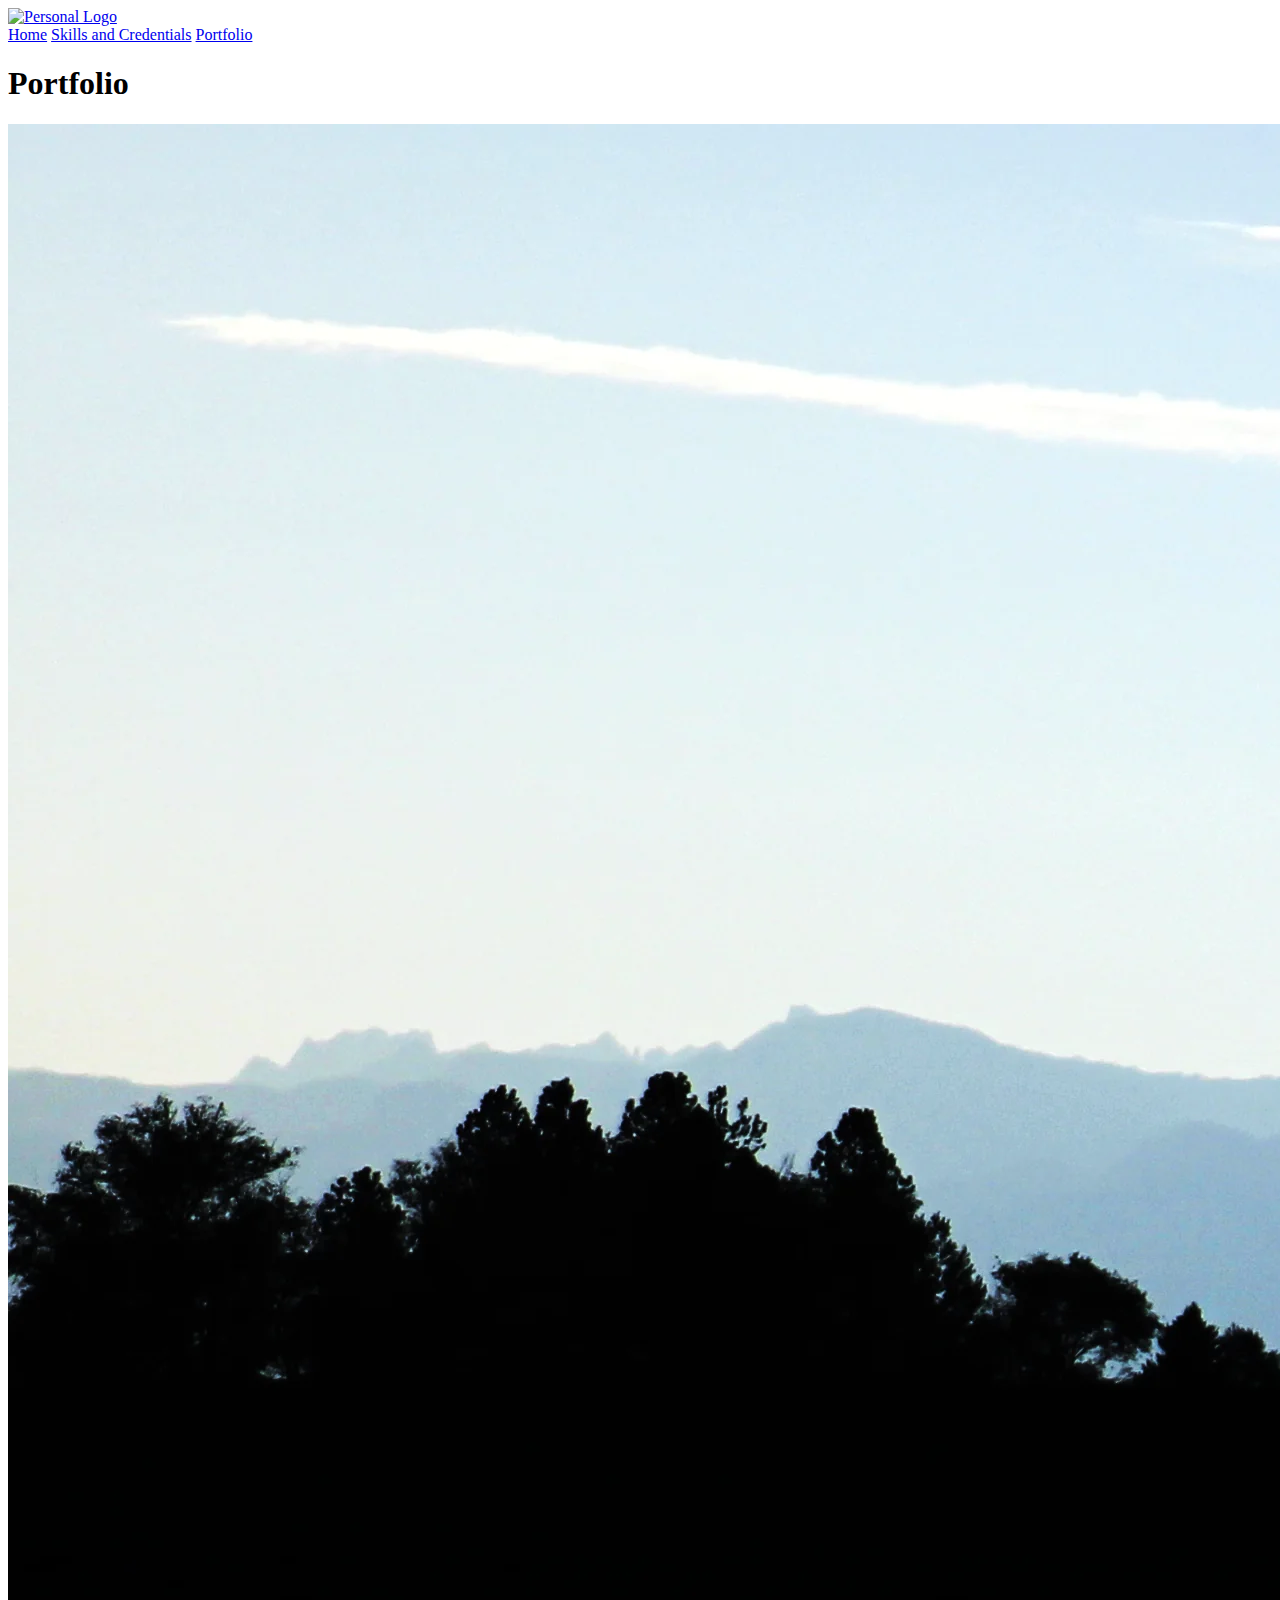
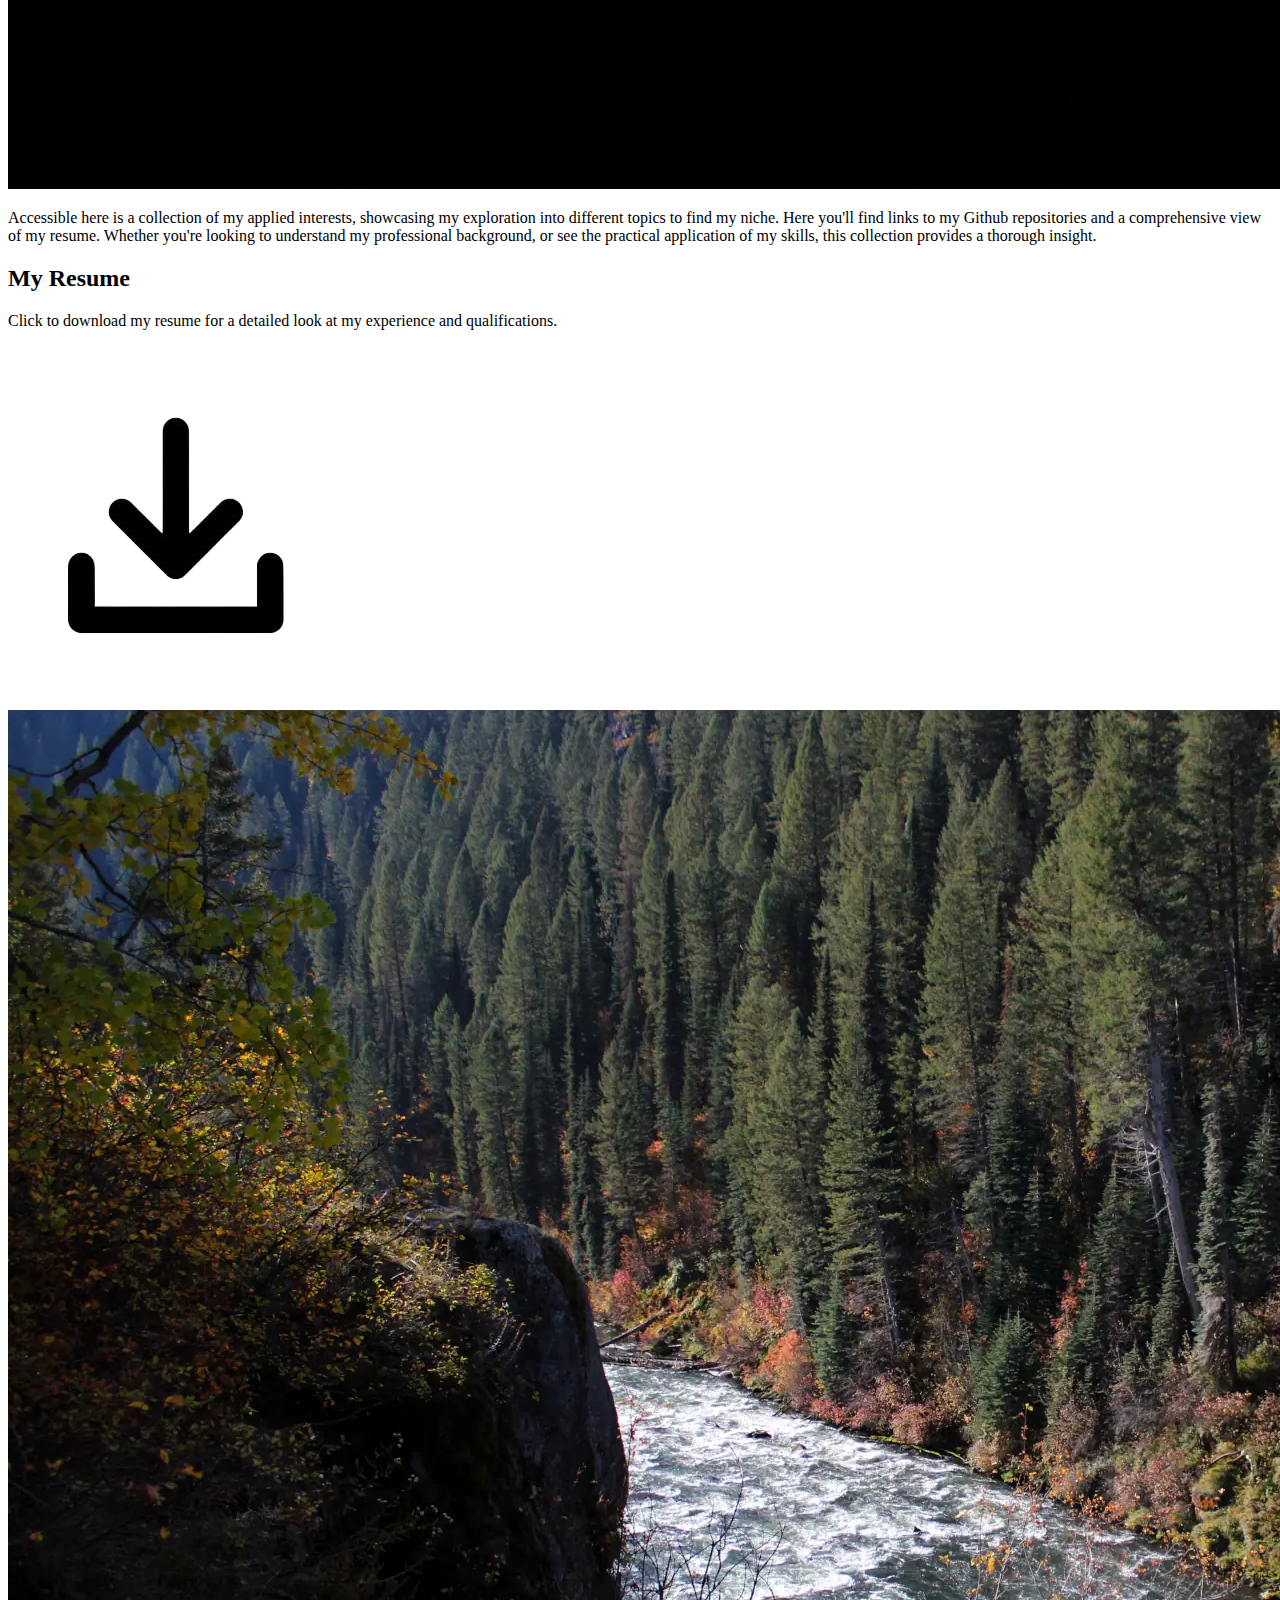
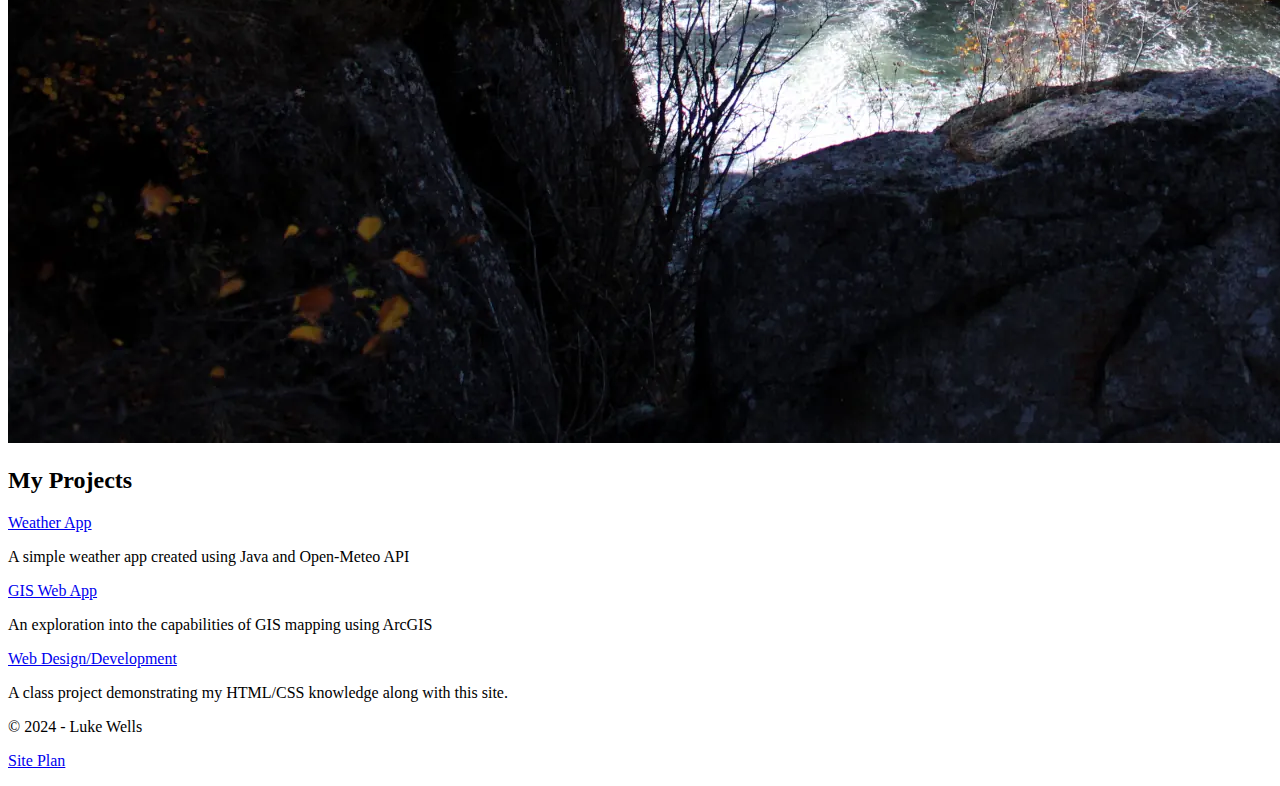
==== portfolio.html @ ff4c7f3f "fixed broken image links" ====
<!DOCTYPE html>
<html lang="en">
<head>
    <meta charset="UTF-8">
    <meta name="viewport" content="width=device-width, initial-scale=1.0">
    <title>Luke Wells | Portfolio</title>
    <link rel="shortcut icon" href="favicon.ico" type="image/x-icon">
</head>
<body>
    <header>
        <a id="logo_link" href="index.html"><img class="logo" src="images/LW.PNG" alt="Personal Logo"></a>
        <nav>
            <a href="index.html">Home</a>
            <a href="skills-and-credentials.html">Skills and Credentials</a>
            <a href="portfolio.html">Portfolio</a>
        </nav>
    </header>
    <main>
        <div id="portfolio-hero">
            <h1>Portfolio</h1>
            <img src="images/IMG_0495hd.webp" alt="Image of the Teton mountains">
        </div>
        <div id="portfolio-grid-box">
            <p id="portfolio-msg">
                Accessible here is a collection of my applied interests, showcasing my exploration into
                different topics to find my niche. Here you'll find links to my Github repositories and a comprehensive
                view of my resume. Whether you're looking to understand my professional background, or see the practical
                application of my skills, this collection provides a thorough insight.
            </p>
            <section id="resume">
                <h2>My Resume</h2>
                <p id="resume-msg">Click to download my resume for a detailed look at my experience and qualifications.</p>
                <a href="Resume 2024.pdf" download="Resume for Luke Wells.pdf" class="download-button"><img src="images/download.png" alt="download logo"></a>
            </section>
            <img id="mesa-falls-img" src="images/IMG_0552.webp" alt="forest and river near Mesa Falls">
            <div id="stripe"></div>
            <div id="carousel-container">
                <h2>My Projects</h2>
                <!-- https://kenwheeler.github.io/slick/ -->
                <div id="slick-carousel-box">
                    <div class="project-card">
                        <a href="https://github.com/LukeWellsey/Java">Weather App</a>
                        <p>A simple weather app created using Java and Open-Meteo API</p>
                    </div>
                    <div class="project-card">
                        <a href="https://github.com/LukeWellsey/GIS">GIS Web App</a>
                        <p>An exploration into the capabilities of GIS mapping using ArcGIS</p>
                    </div>
                    <div class="project-card">
                        <a href="https://lukewellsey.github.io/wdd130/wwr/index.html">Web Design/Development</a>
                        <p>A class project demonstrating my HTML/CSS knowledge along with this site.</p>
                    </div>
                </div>
            </div>

        </div>
    </main>
    <footer>
        <p>&copy; 2024 - Luke Wells</p>
        <p><a href="site-plan.html">Site Plan</a></p>
    </footer>
</body>
</html>
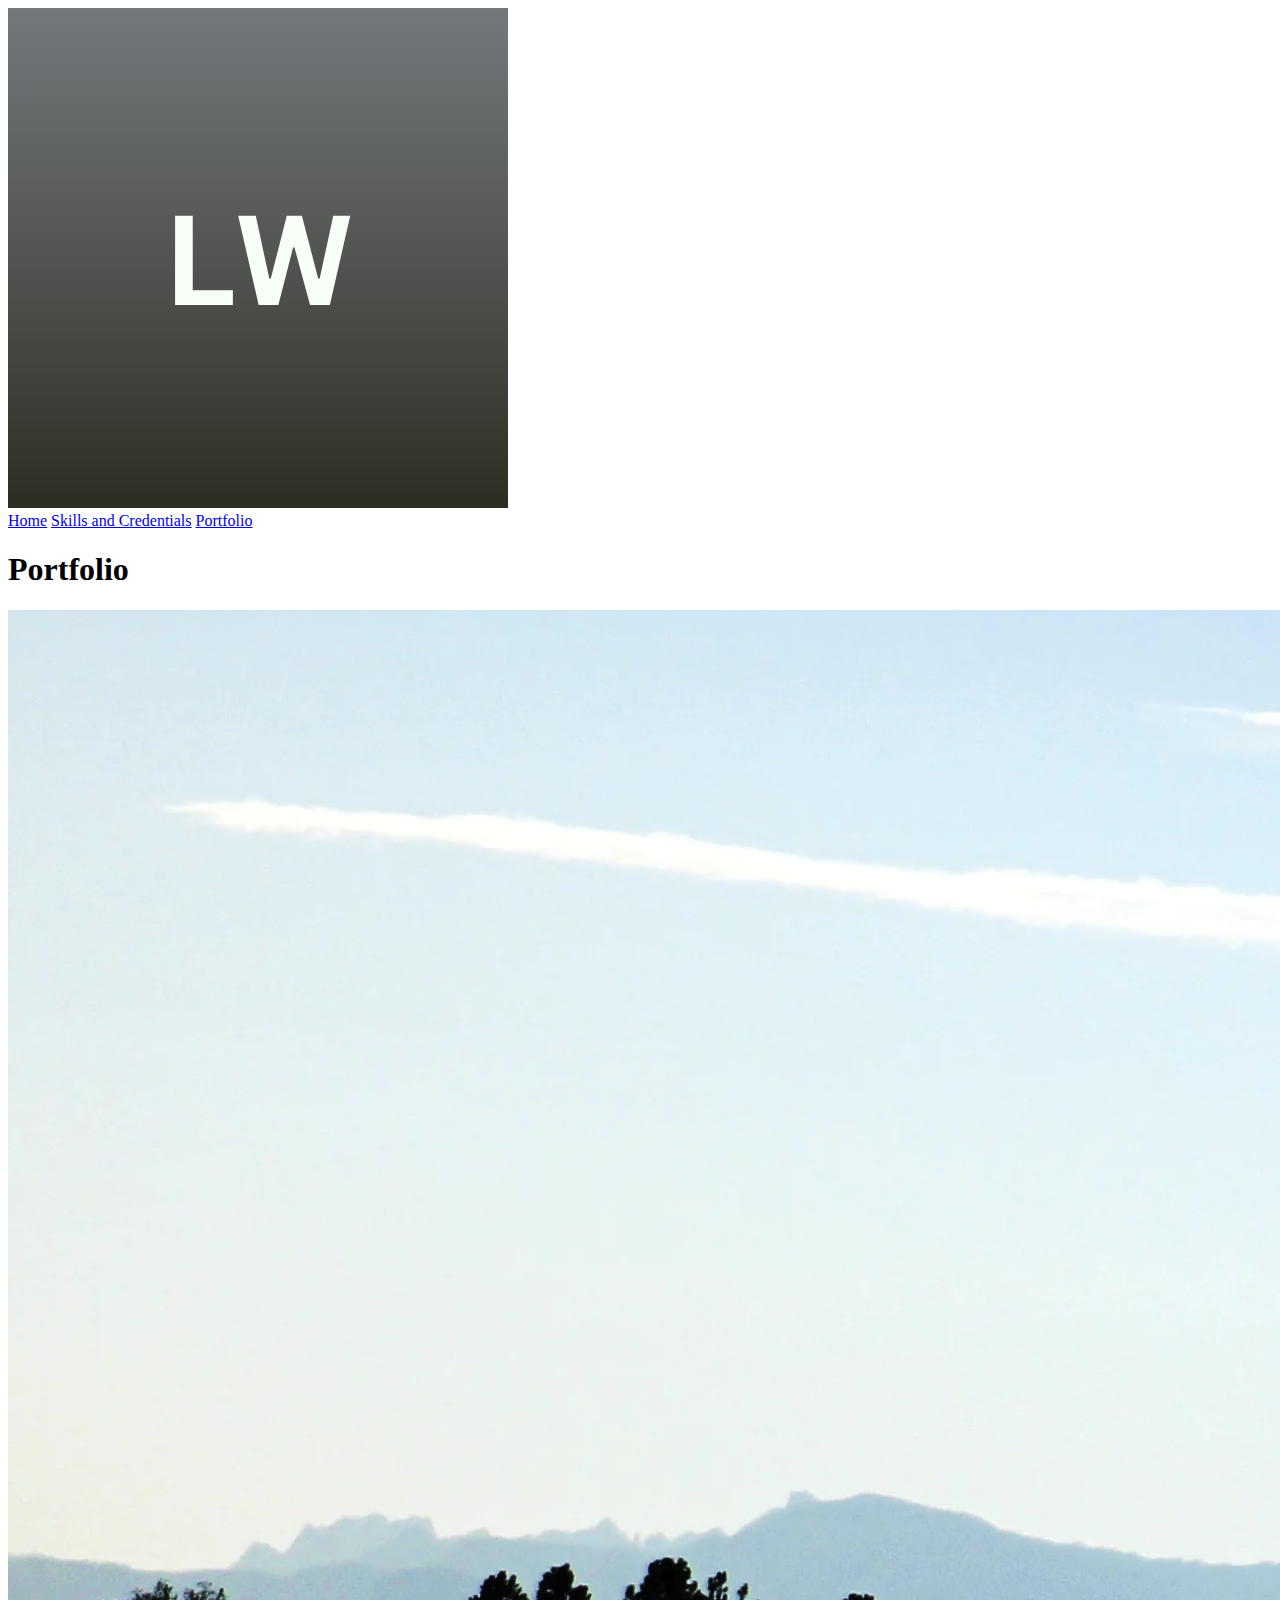
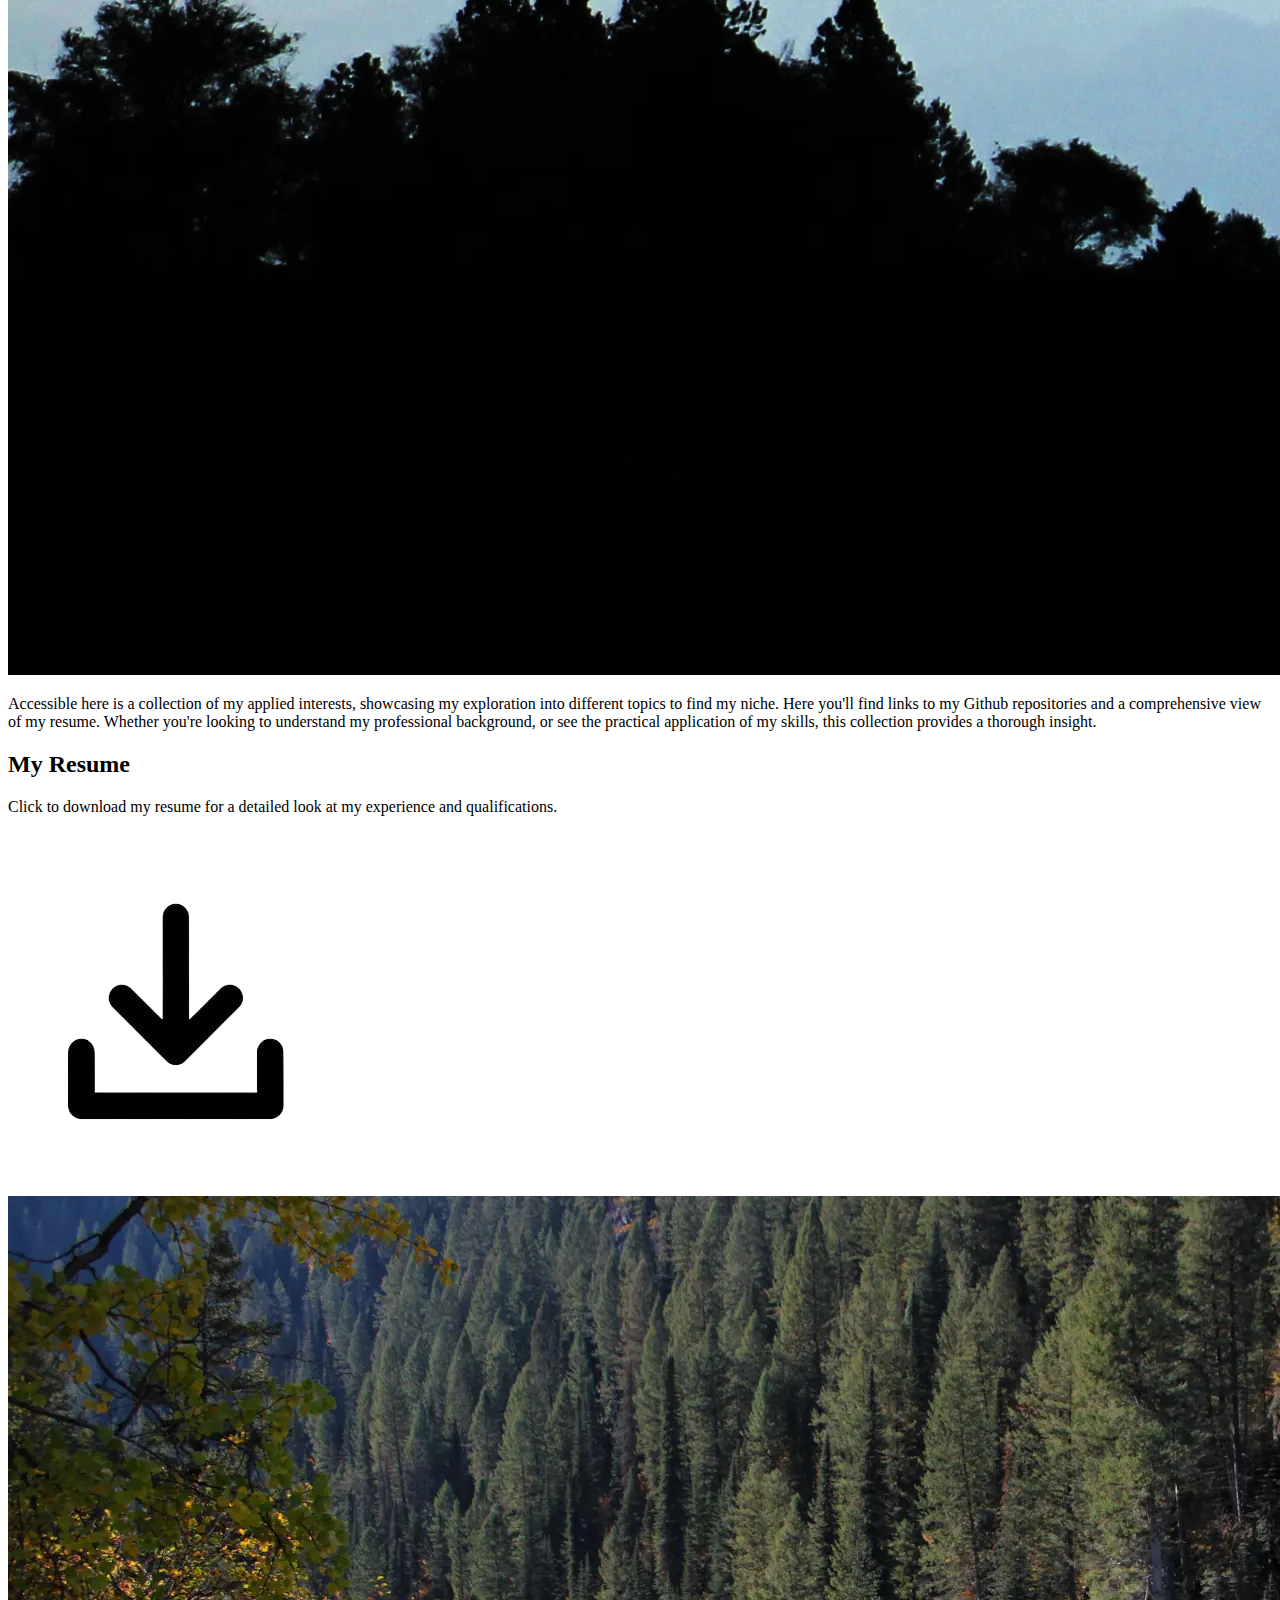
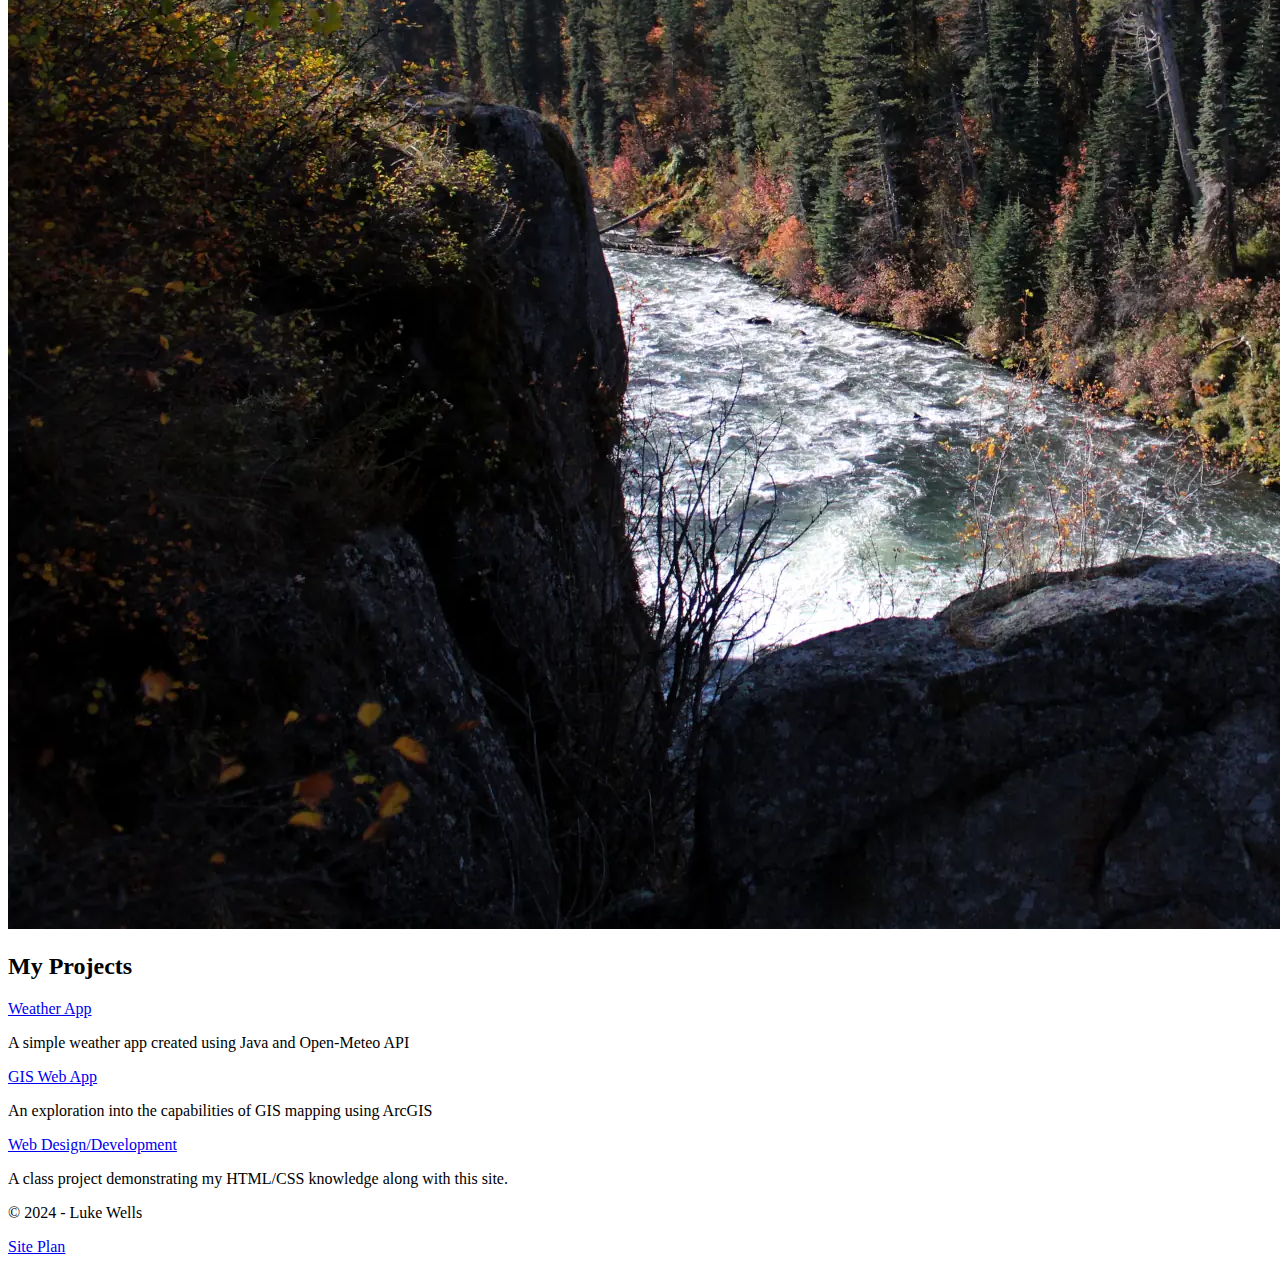
==== commit 7a173a4b: "fixed logo image filename" ====
--- a/portfolio.html
+++ b/portfolio.html
@@ -8,7 +8,7 @@
 </head>
 <body>
     <header>
-        <a id="logo_link" href="index.html"><img class="logo" src="images/LW.PNG" alt="Personal Logo"></a>
+        <a id="logo_link" href="index.html"><img class="logo" src="images/LW.png" alt="Personal Logo"></a>
         <nav>
             <a href="index.html">Home</a>
             <a href="skills-and-credentials.html">Skills and Credentials</a>
@@ -30,7 +30,7 @@
             <section id="resume">
                 <h2>My Resume</h2>
                 <p id="resume-msg">Click to download my resume for a detailed look at my experience and qualifications.</p>
-                <a href="Resume 2024.pdf" download="Resume for Luke Wells.pdf" class="download-button"><img src="images/download.png" alt="download logo"></a>
+                <a href="Resume_2024.pdf" download="Resume for Luke Wells.pdf" class="download-button"><img src="images/download.png" alt="download logo"></a>
             </section>
             <img id="mesa-falls-img" src="images/IMG_0552.webp" alt="forest and river near Mesa Falls">
             <div id="stripe"></div>
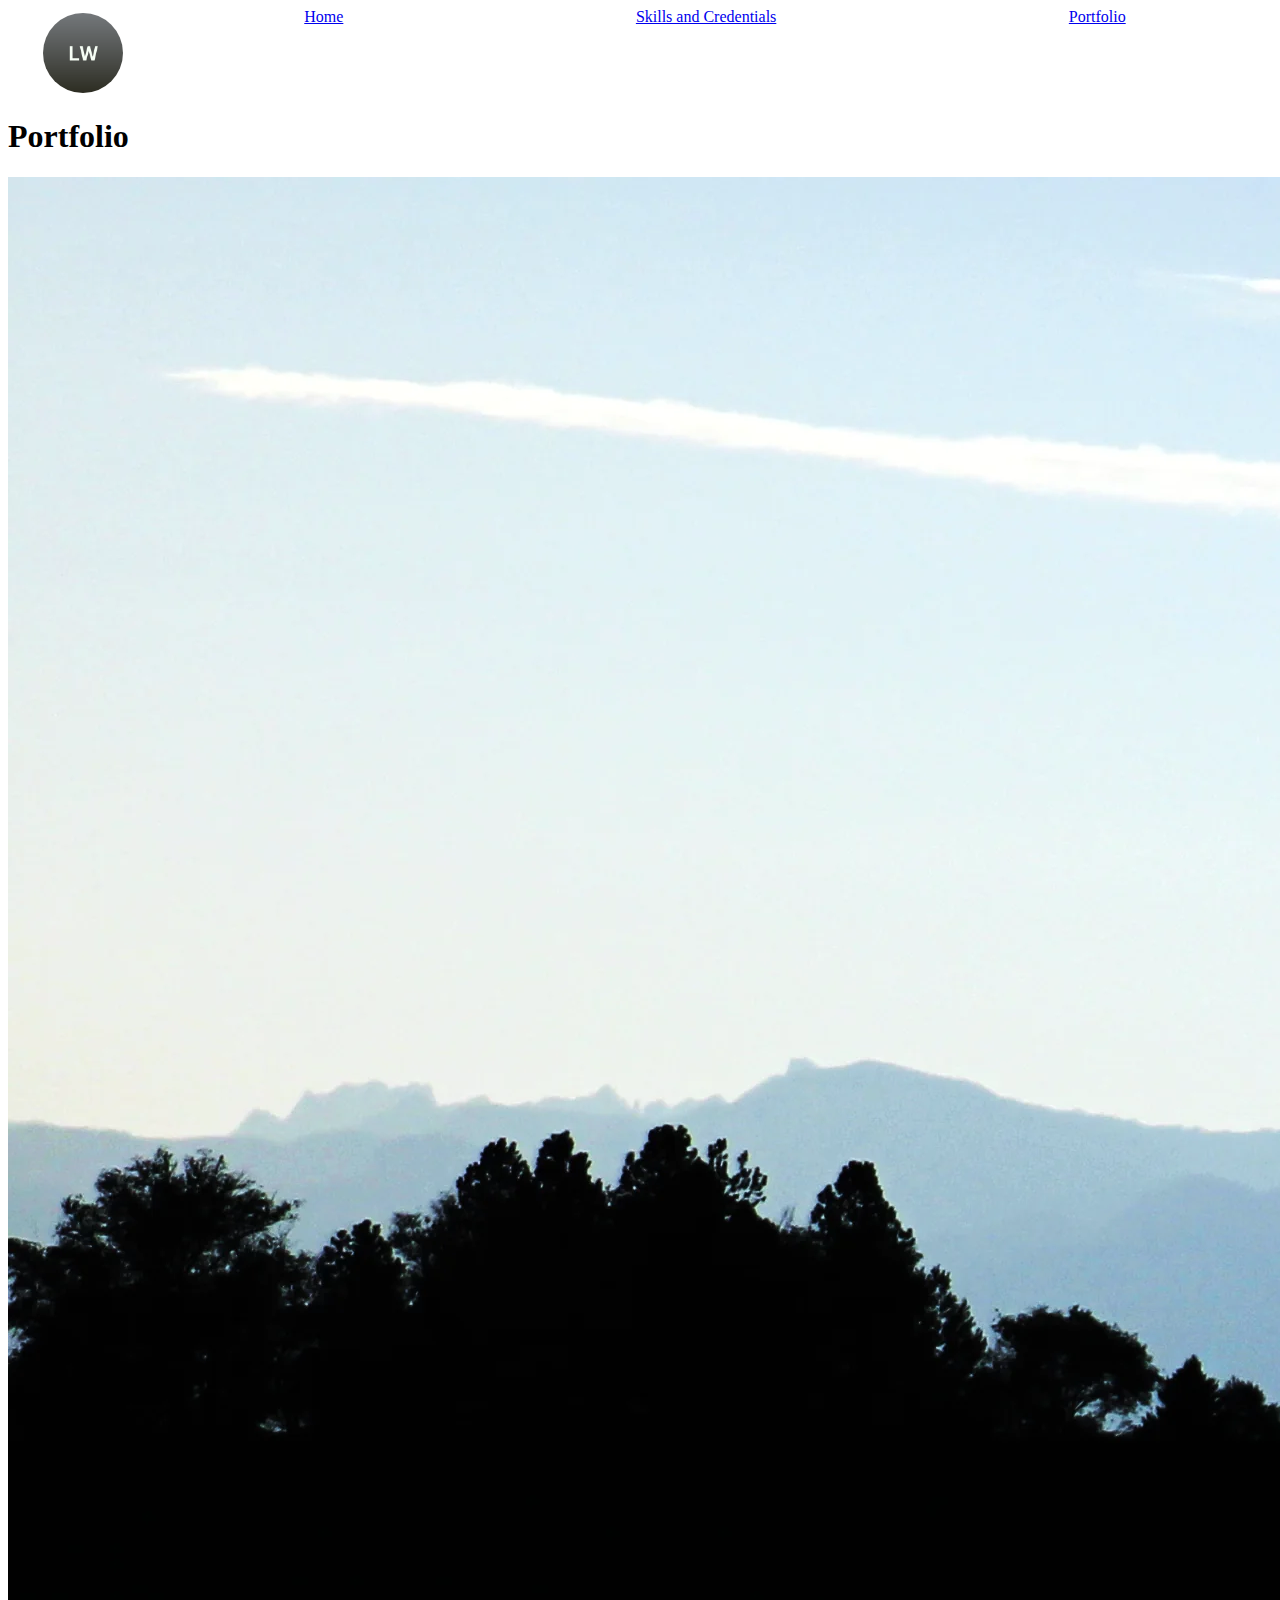
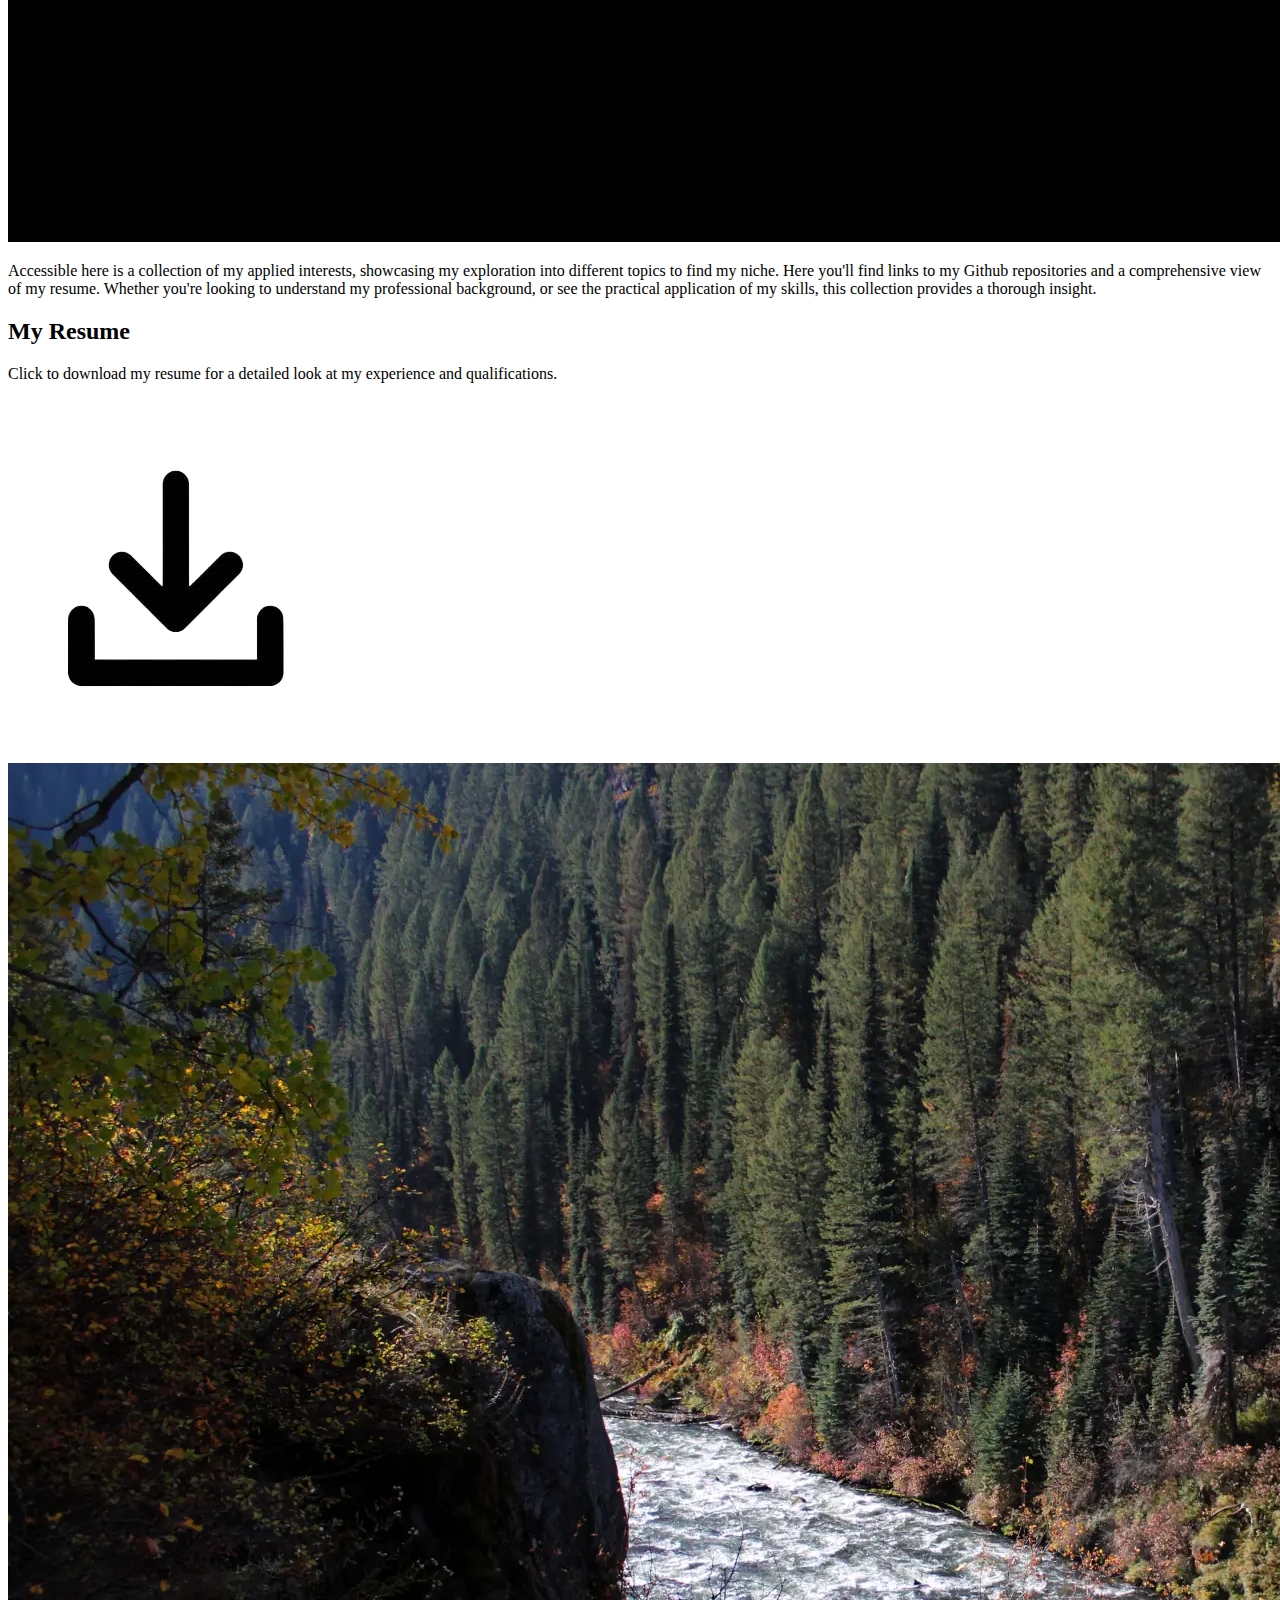
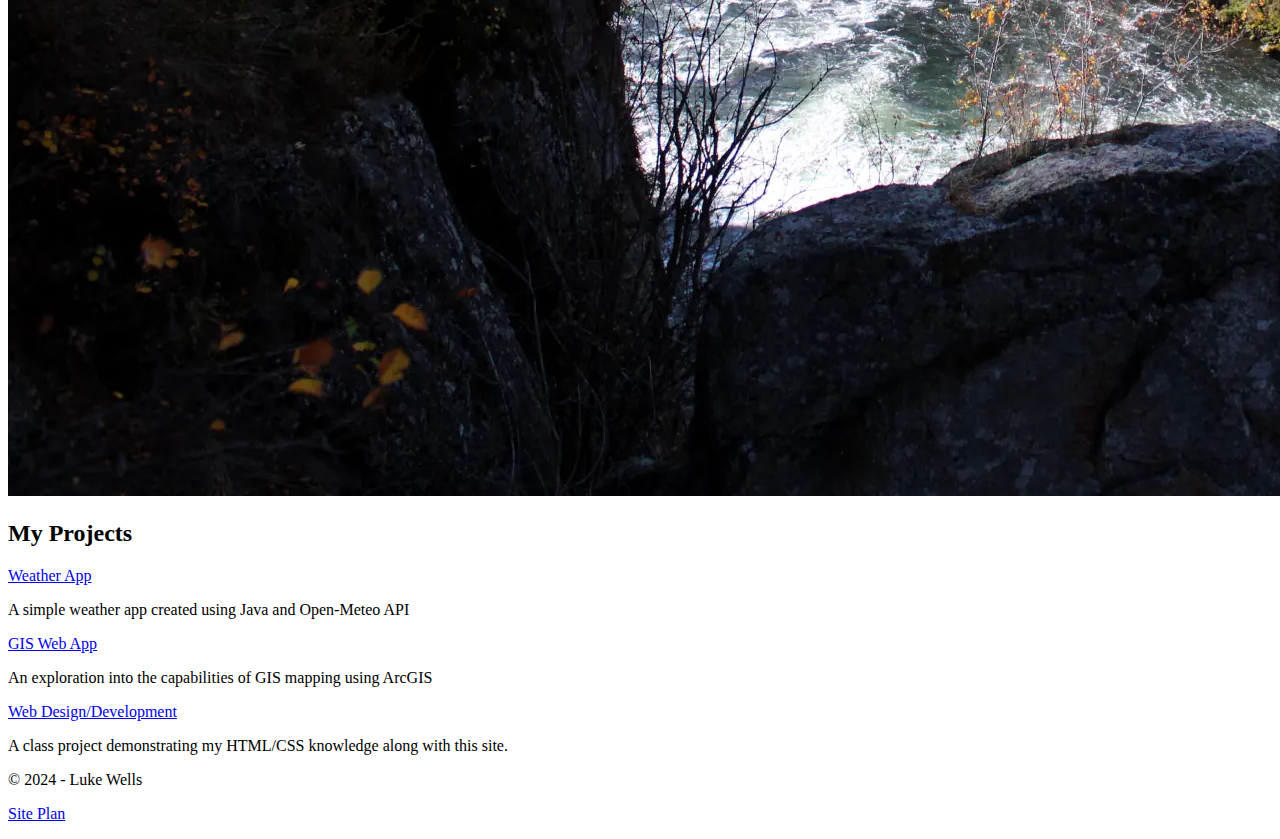
==== commit c7def956: "working on CSS for personal site" ====
--- a/portfolio.html
+++ b/portfolio.html
@@ -5,6 +5,7 @@
     <meta name="viewport" content="width=device-width, initial-scale=1.0">
     <title>Luke Wells | Portfolio</title>
     <link rel="shortcut icon" href="favicon.ico" type="image/x-icon">
+    <link rel="stylesheet" href="styles/style.css">
 </head>
 <body>
     <header>
--- a/styles/style.css
+++ b/styles/style.css
@@ -0,0 +1,24 @@
+#content {
+    max-width: 1600px;
+    display: block;
+    margin: 0 auto;
+}
+header {
+    display: grid;
+    grid-template-columns: 150px auto;
+}
+.logo {
+    width: 80px;
+    border-radius: 50%;
+
+}
+#logo_link {
+    padding-top: 5px;
+    justify-self: center;
+    align-self: center;
+}
+nav {
+    display: flex;
+    justify-content: space-around;
+    text-decoration: none;
+}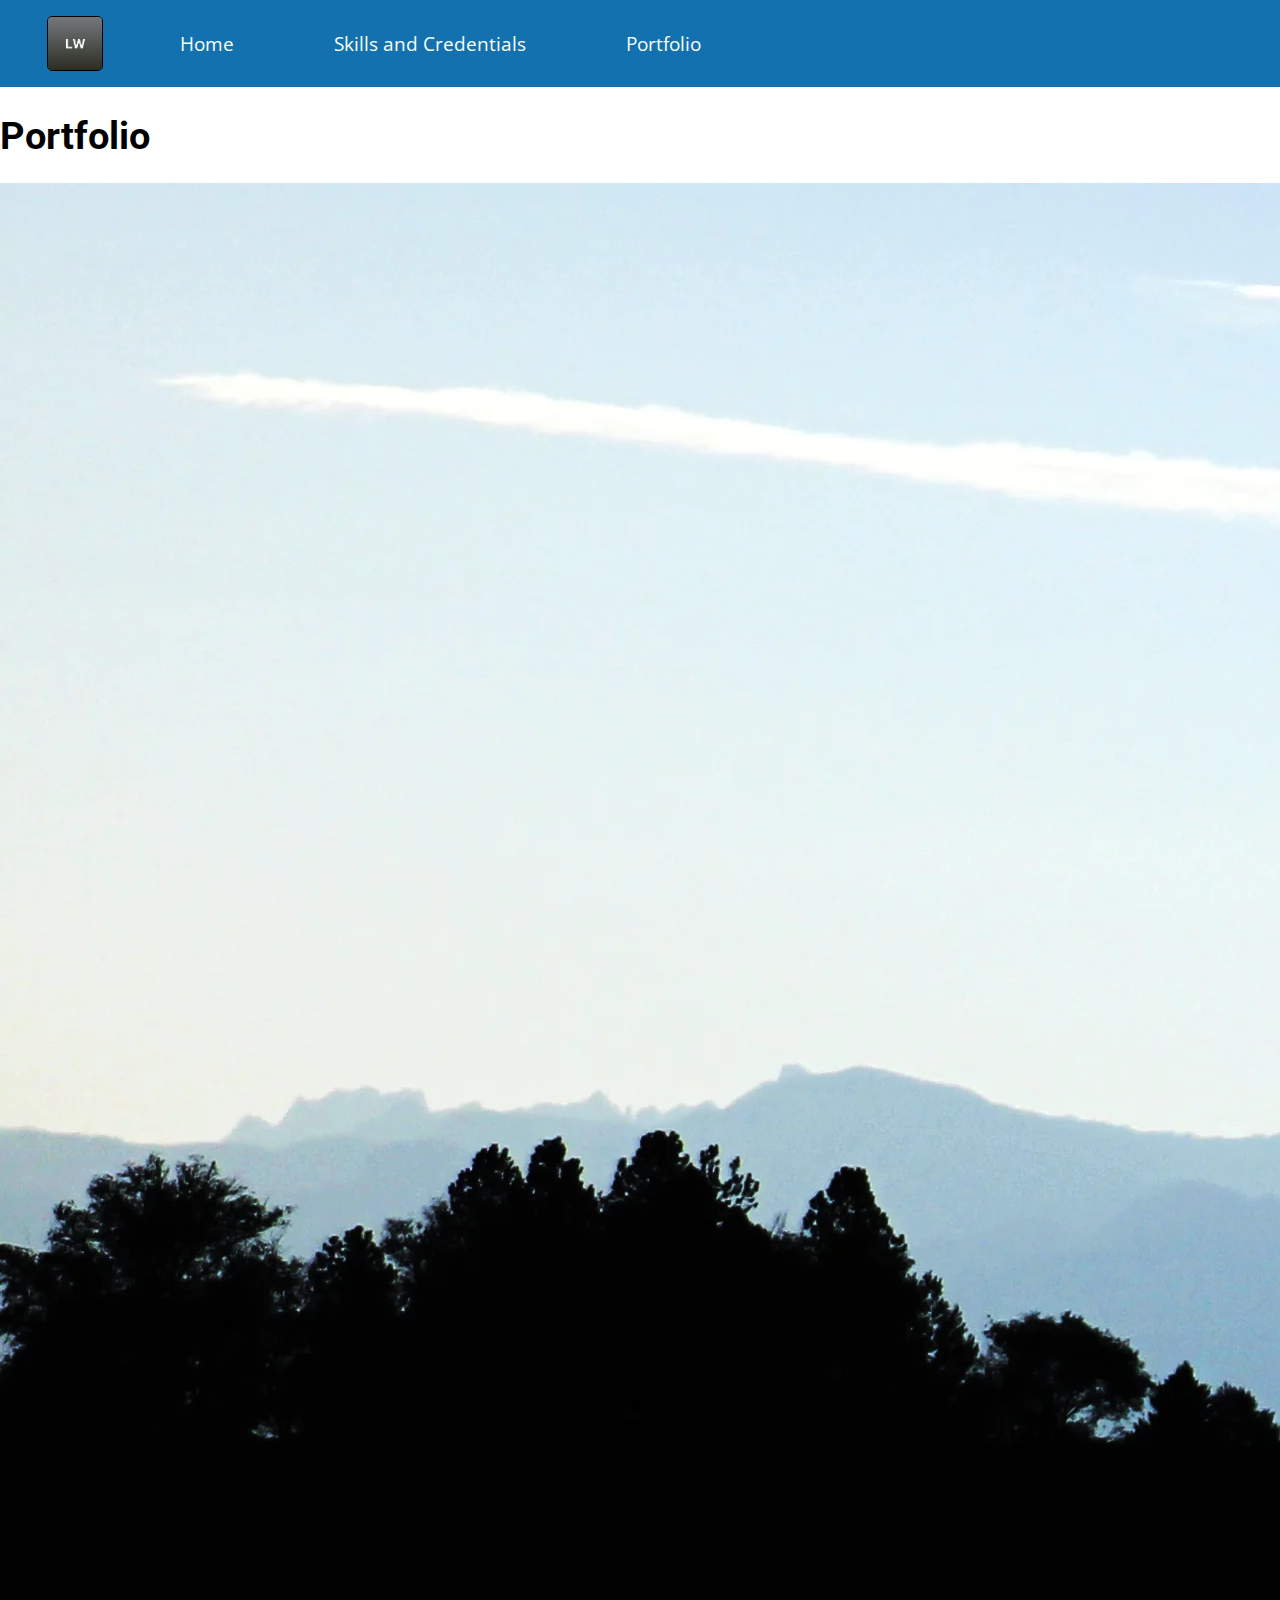
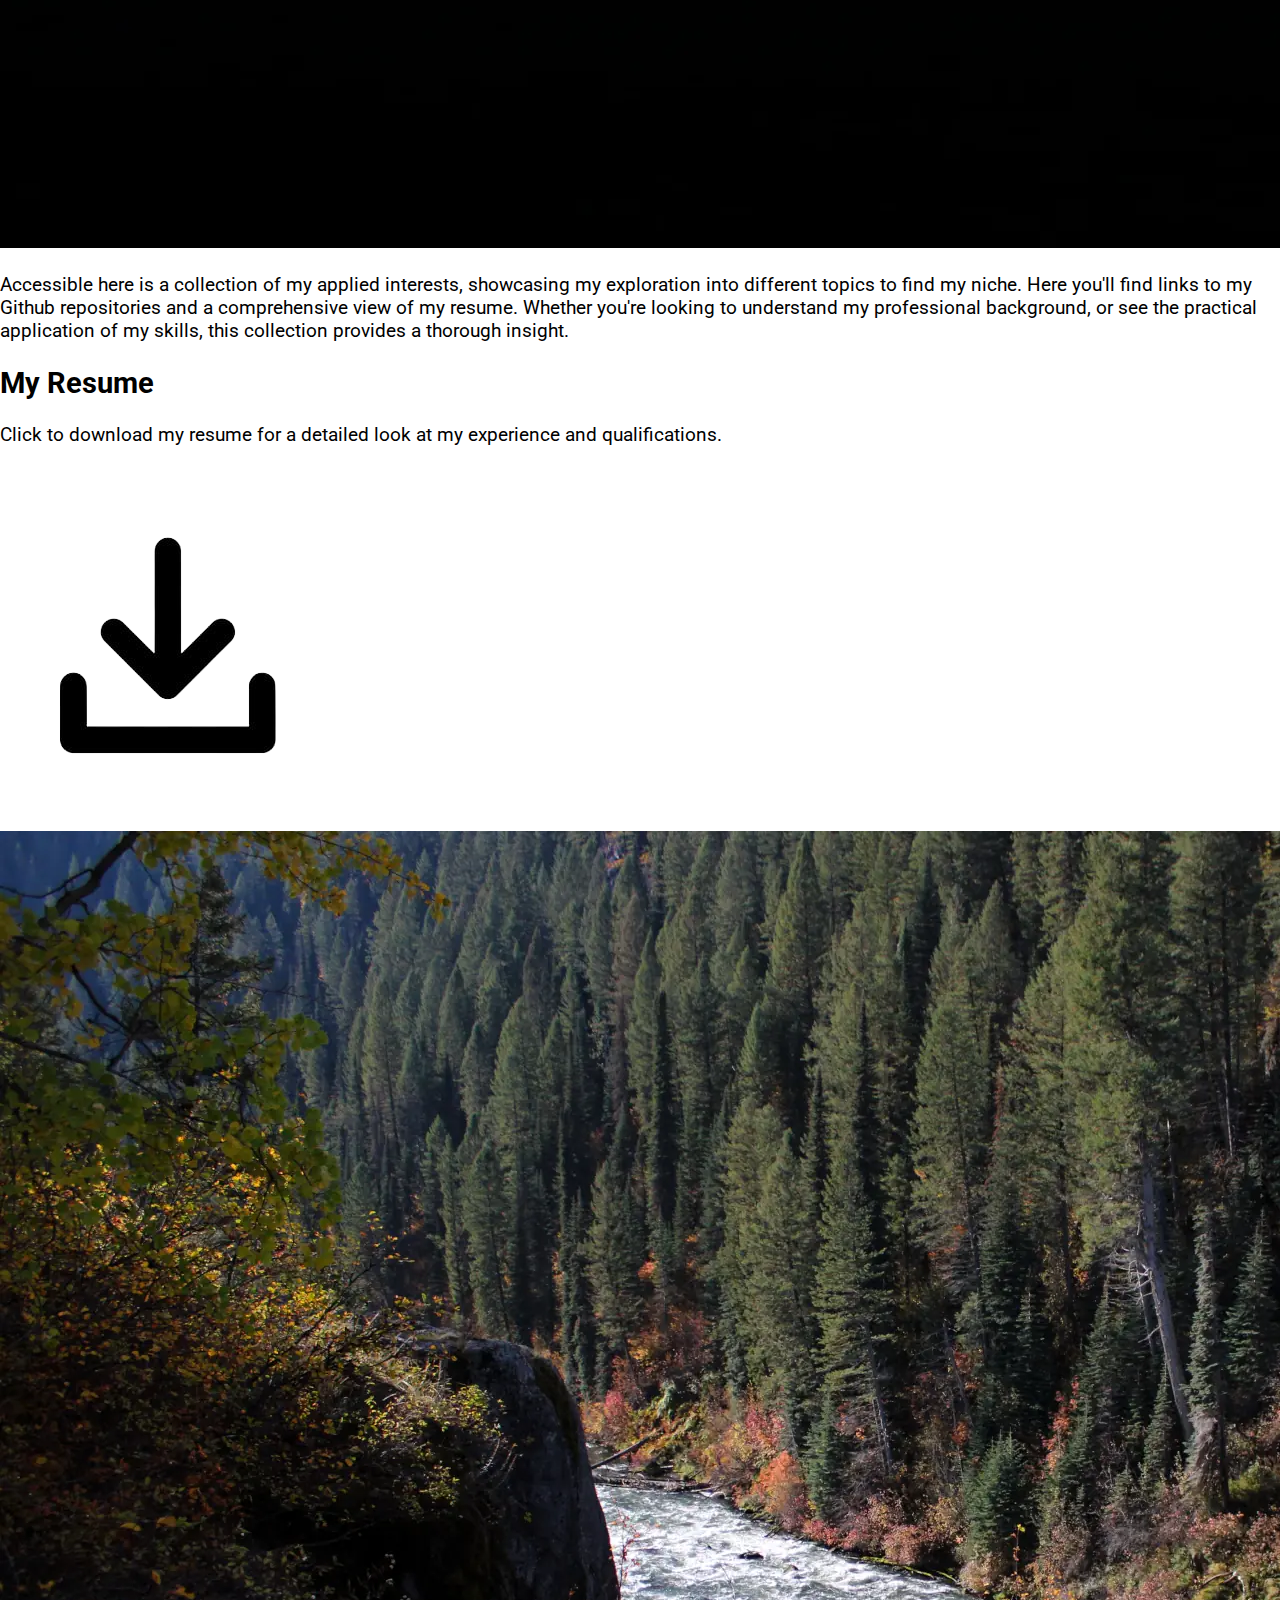
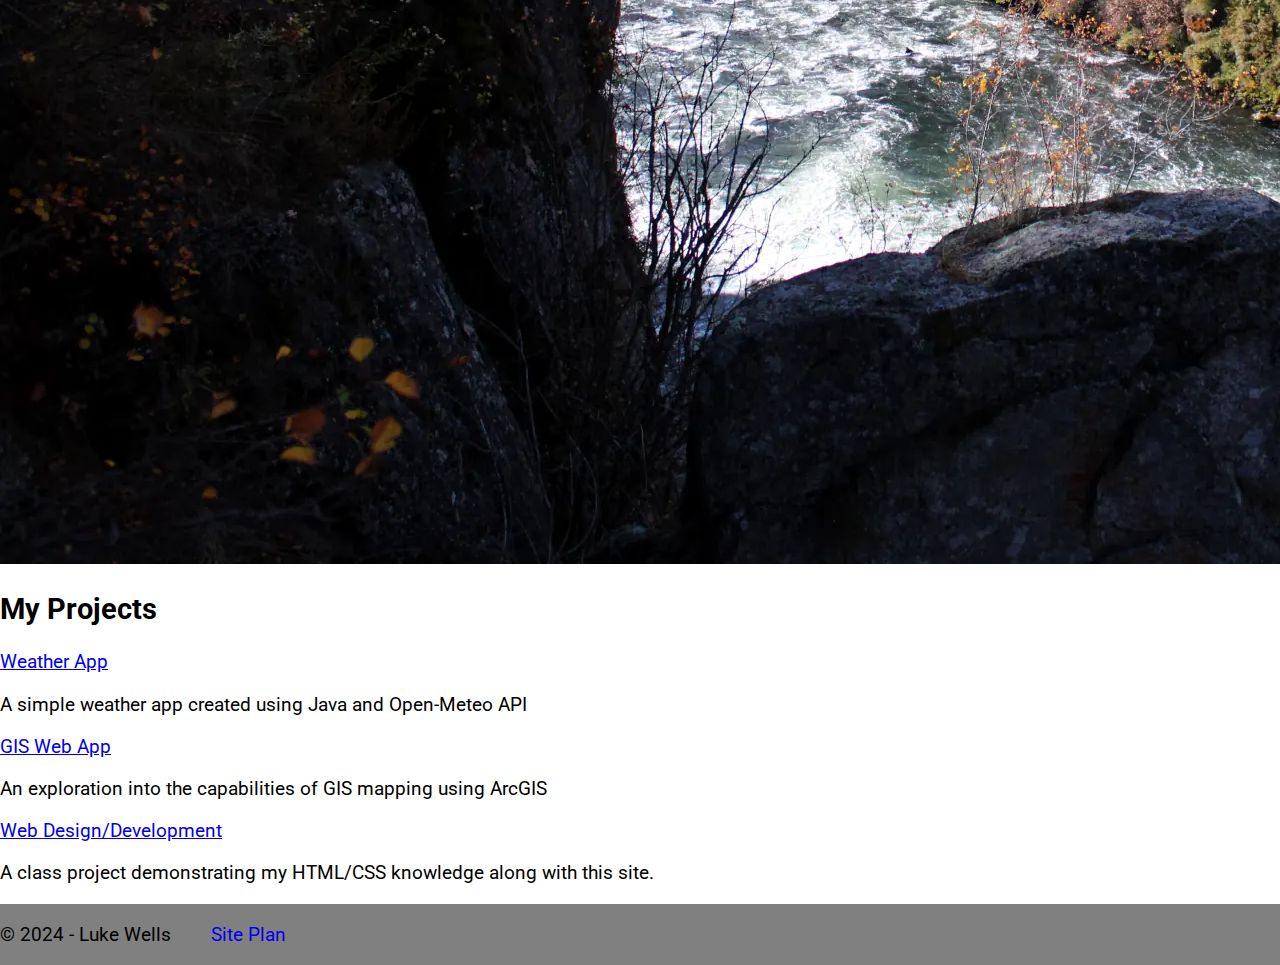
==== commit 27390d52: "working on home page CSS" ====
--- a/portfolio.html
+++ b/portfolio.html
@@ -8,57 +8,59 @@
     <link rel="stylesheet" href="styles/style.css">
 </head>
 <body>
-    <header>
-        <a id="logo_link" href="index.html"><img class="logo" src="images/LW.png" alt="Personal Logo"></a>
-        <nav>
-            <a href="index.html">Home</a>
-            <a href="skills-and-credentials.html">Skills and Credentials</a>
-            <a href="portfolio.html">Portfolio</a>
-        </nav>
-    </header>
-    <main>
-        <div id="portfolio-hero">
-            <h1>Portfolio</h1>
-            <img src="images/IMG_0495hd.webp" alt="Image of the Teton mountains">
-        </div>
-        <div id="portfolio-grid-box">
-            <p id="portfolio-msg">
-                Accessible here is a collection of my applied interests, showcasing my exploration into
-                different topics to find my niche. Here you'll find links to my Github repositories and a comprehensive
-                view of my resume. Whether you're looking to understand my professional background, or see the practical
-                application of my skills, this collection provides a thorough insight.
-            </p>
-            <section id="resume">
-                <h2>My Resume</h2>
-                <p id="resume-msg">Click to download my resume for a detailed look at my experience and qualifications.</p>
-                <a href="Resume_2024.pdf" download="Resume for Luke Wells.pdf" class="download-button"><img src="images/download.png" alt="download logo"></a>
-            </section>
-            <img id="mesa-falls-img" src="images/IMG_0552.webp" alt="forest and river near Mesa Falls">
-            <div id="stripe"></div>
-            <div id="carousel-container">
-                <h2>My Projects</h2>
-                <!-- https://kenwheeler.github.io/slick/ -->
-                <div id="slick-carousel-box">
-                    <div class="project-card">
-                        <a href="https://github.com/LukeWellsey/Java">Weather App</a>
-                        <p>A simple weather app created using Java and Open-Meteo API</p>
-                    </div>
-                    <div class="project-card">
-                        <a href="https://github.com/LukeWellsey/GIS">GIS Web App</a>
-                        <p>An exploration into the capabilities of GIS mapping using ArcGIS</p>
-                    </div>
-                    <div class="project-card">
-                        <a href="https://lukewellsey.github.io/wdd130/wwr/index.html">Web Design/Development</a>
-                        <p>A class project demonstrating my HTML/CSS knowledge along with this site.</p>
+    <div id="content">
+        <header>
+            <a id="logo_link" href="index.html"><img class="logo" src="images/LW.png" alt="Personal Logo"></a>
+            <nav>
+                <a href="index.html">Home</a>
+                <a href="skills-and-credentials.html">Skills and Credentials</a>
+                <a href="portfolio.html">Portfolio</a>
+            </nav>
+        </header>
+        <main>
+            <div id="portfolio-hero">
+                <h1>Portfolio</h1>
+                <img src="images/IMG_0495hd.webp" alt="Image of the Teton mountains">
+            </div>
+            <div id="portfolio-grid-box">
+                <p id="portfolio-msg">
+                    Accessible here is a collection of my applied interests, showcasing my exploration into
+                    different topics to find my niche. Here you'll find links to my Github repositories and a comprehensive
+                    view of my resume. Whether you're looking to understand my professional background, or see the practical
+                    application of my skills, this collection provides a thorough insight.
+                </p>
+                <section id="resume">
+                    <h2>My Resume</h2>
+                    <p id="resume-msg">Click to download my resume for a detailed look at my experience and qualifications.</p>
+                    <a href="Resume_2024.pdf" download="Resume for Luke Wells.pdf" class="download-button"><img src="images/download.png" alt="download logo"></a>
+                </section>
+                <img id="mesa-falls-img" src="images/IMG_0552.webp" alt="forest and river near Mesa Falls">
+                <div id="stripe"></div>
+                <div id="carousel-container">
+                    <h2>My Projects</h2>
+                    <!-- https://kenwheeler.github.io/slick/ -->
+                    <div id="slick-carousel-box">
+                        <div class="project-card">
+                            <a href="https://github.com/LukeWellsey/Java" target="_blank">Weather App</a>
+                            <p>A simple weather app created using Java and Open-Meteo API</p>
+                        </div>
+                        <div class="project-card">
+                            <a href="https://github.com/LukeWellsey/GIS" target="_blank">GIS Web App</a>
+                            <p>An exploration into the capabilities of GIS mapping using ArcGIS</p>
+                        </div>
+                        <div class="project-card">
+                            <a href="https://lukewellsey.github.io/wdd130/wwr/index.html" target="_blank">Web Design/Development</a>
+                            <p>A class project demonstrating my HTML/CSS knowledge along with this site.</p>
+                        </div>
                     </div>
                 </div>
+    
             </div>
-
-        </div>
-    </main>
-    <footer>
-        <p>&copy; 2024 - Luke Wells</p>
-        <p><a href="site-plan.html">Site Plan</a></p>
-    </footer>
+        </main>
+        <footer>
+            <p>&copy; 2024 - Luke Wells</p>
+            <p><a href="site-plan.html" target="_blank">Site Plan</a></p>
+        </footer>
+    </div>
 </body>
 </html>--- a/styles/style.css
+++ b/styles/style.css
@@ -1,16 +1,33 @@
+@import url('https://fonts.googleapis.com/css2?family=Open+Sans:ital,wght@0,400;0,700;1,400;1,700&family=Roboto:ital,wght@0,300;0,400;0,700;1,400;1,700&display=swap');
+
+/* * {
+    border: solid red 1px;
+} */
 #content {
     max-width: 1600px;
     display: block;
     margin: 0 auto;
+    font-family: Roboto, Lato, Helvetica, sans-serif;
+}
+body {
+    font-size: 1.2em;
+    margin: 0;
+    padding: 0;
 }
 header {
     display: grid;
     grid-template-columns: 150px auto;
+    /* border: 1px solid red; */
+    background-color: #1471AF;
 }
 .logo {
-    width: 80px;
-    border-radius: 50%;
-
+    width: 2.8em;
+    border: 1px solid #000000;
+    border-radius: 5px;
+}
+.logo:hover {
+    transform: scale(1.05);
+    transition: transform .1s;
 }
 #logo_link {
     padding-top: 5px;
@@ -19,6 +36,44 @@
 }
 nav {
     display: flex;
-    justify-content: space-around;
+    justify-content: left;
+    align-items: center;
+    gap: 40px;
+}
+nav a {
+    font-family: "Open Sans", Lato, Helvetica, sans-serif;
     text-decoration: none;
+    color: #F7FFF6;
+    display: block;
+    padding: 30px;
+
+}
+nav a:hover {
+    background: #005791;
+}
+#header-background {
+    background-color: #3C6E71;
+    
+}
+#header-background h1 {
+    text-align: center;
+    padding-top: 1em;
+}
+#header-background p {
+    padding: 2em 12em;
+}
+
+
+
+footer {
+    background-color: grey;
+    display: flex;
+    justify-content: left;
+    gap: 40px;
+}
+footer a {
+    text-decoration: none;
+}
+footer a:hover {
+    text-decoration: underline;
 }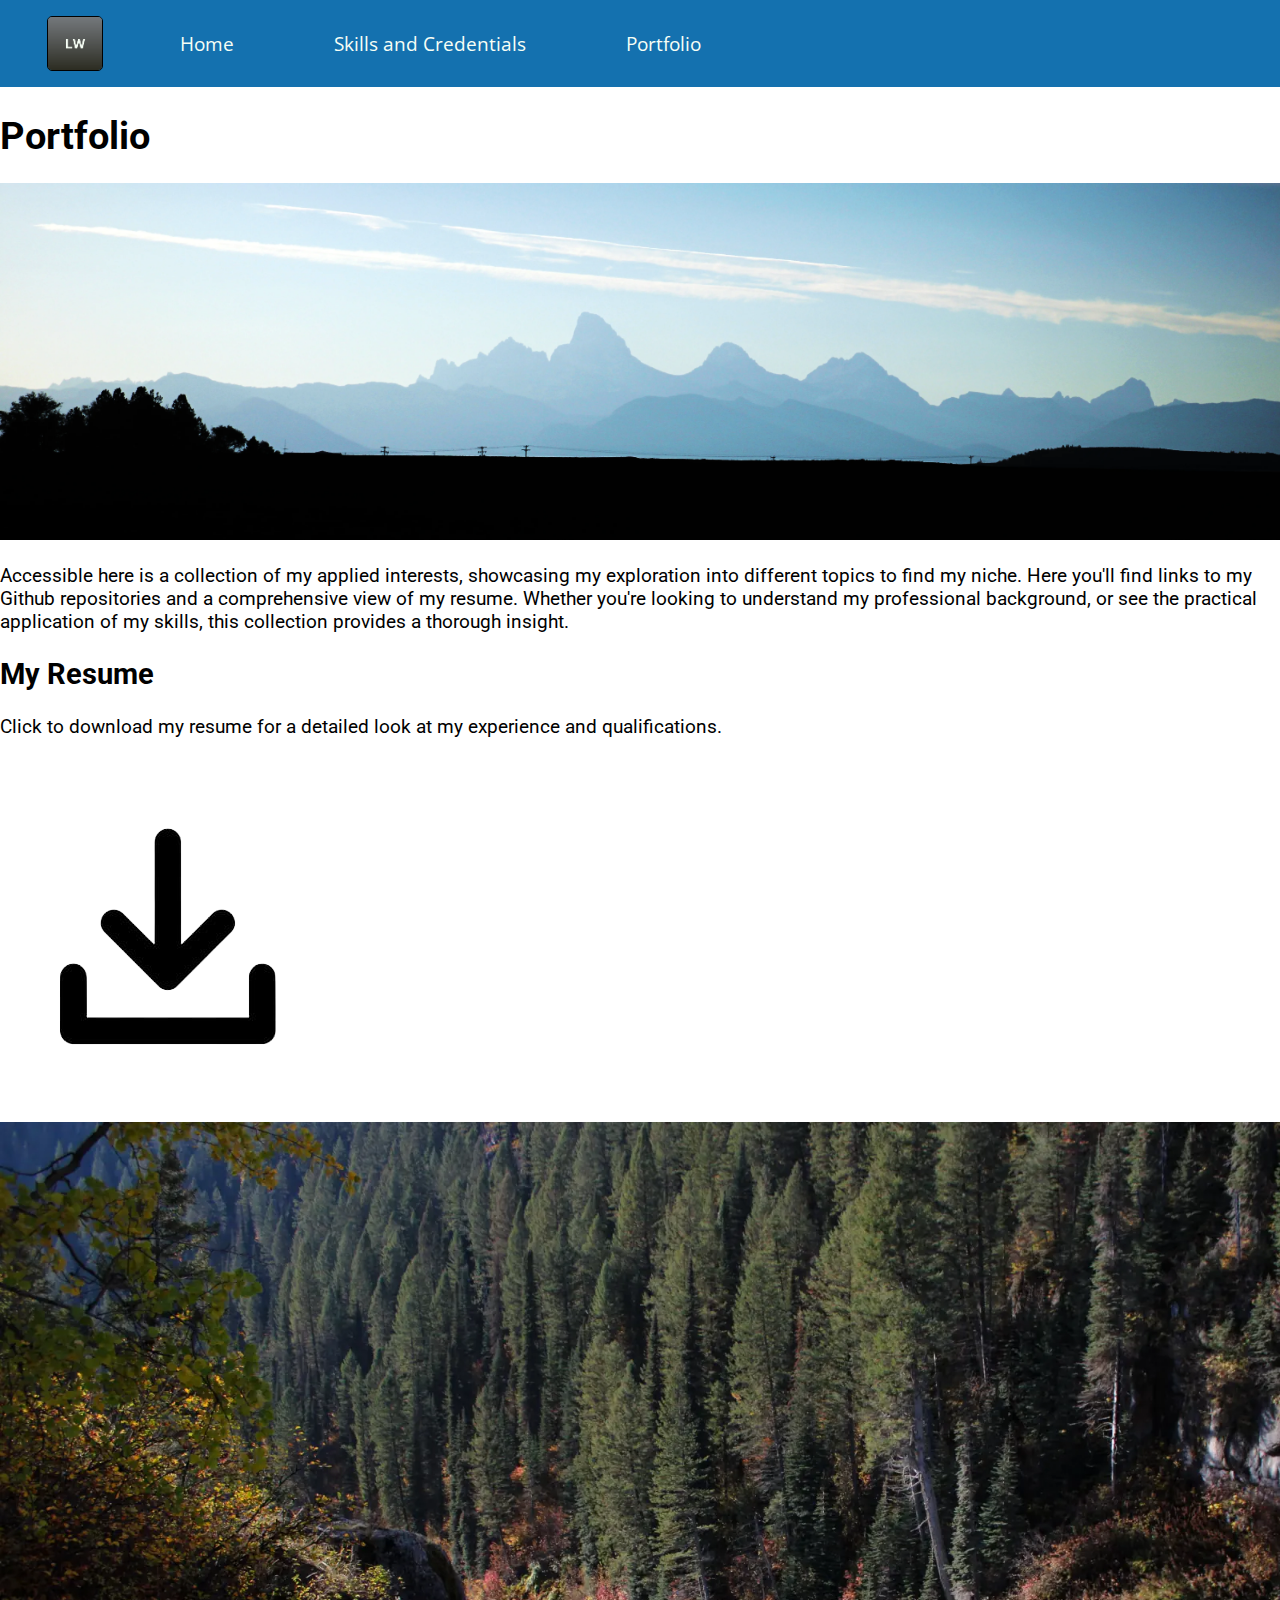
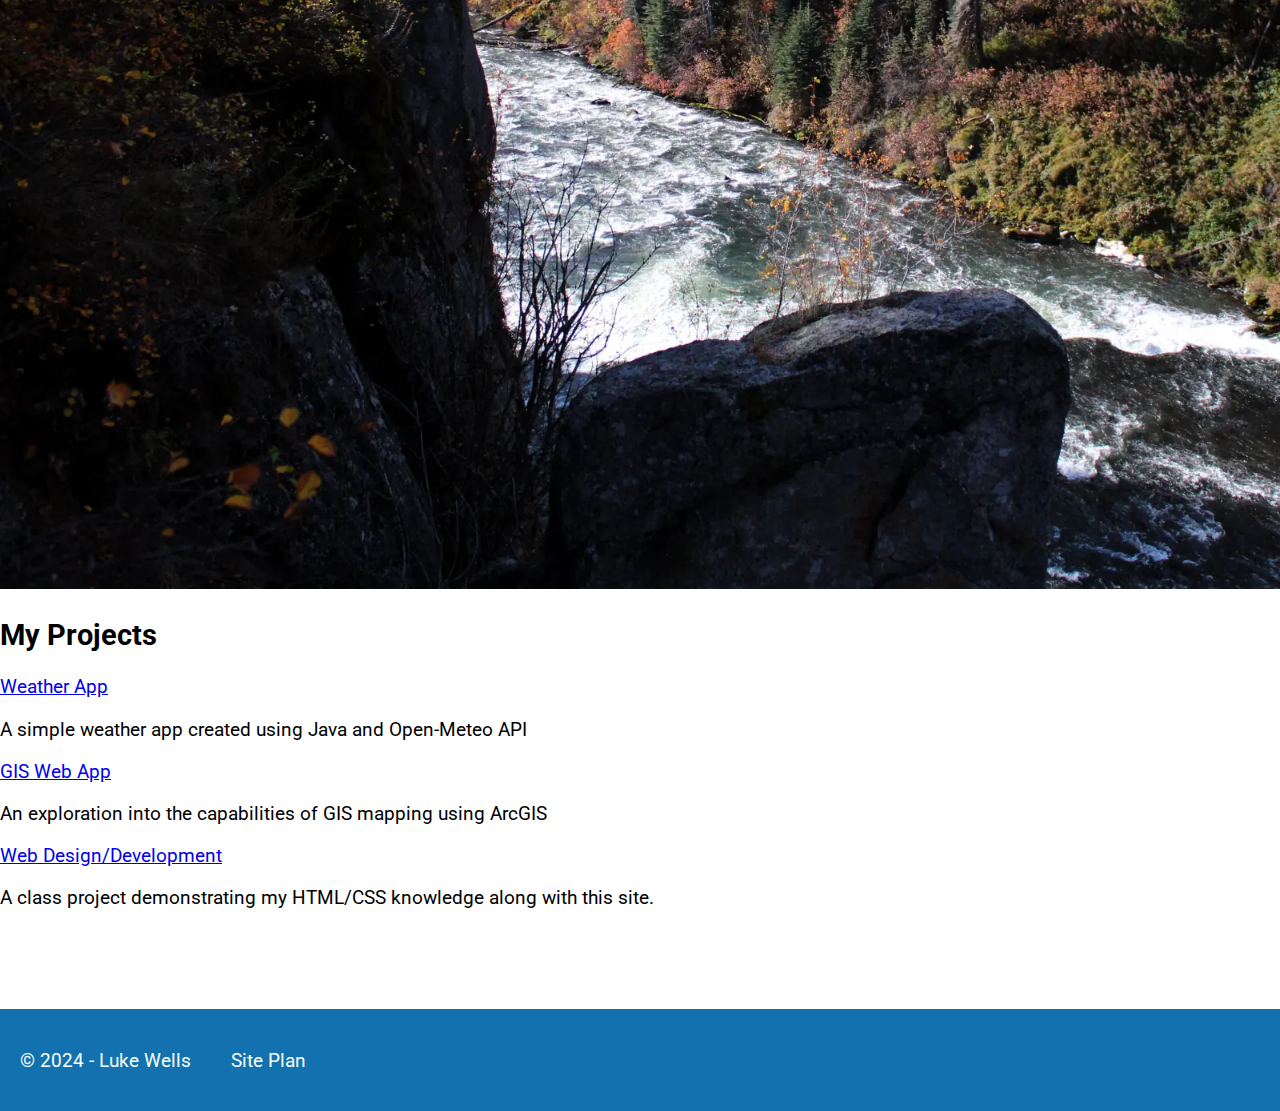
==== commit c2107a35: "css for portfolio page partially completed" ====
--- a/portfolio.html
+++ b/portfolio.html
@@ -20,7 +20,7 @@
         <main>
             <div id="portfolio-hero">
                 <h1>Portfolio</h1>
-                <img src="images/IMG_0495hd.webp" alt="Image of the Teton mountains">
+                <img id="teton-img" src="images/IMG_0495hd.webp" alt="Image of the Teton mountains">
             </div>
             <div id="portfolio-grid-box">
                 <p id="portfolio-msg">
--- a/styles/style.css
+++ b/styles/style.css
@@ -51,28 +51,168 @@
 nav a:hover {
     background: #005791;
 }
+
+/* Home Page */
 #header-background {
     background-color: #3C6E71;
-    
+    text-align: center;
+    color: white;
 }
 #header-background h1 {
+    padding-top: 1em;
+}
+#header-background p {
+    padding: 0em 12em 2em 12em;
+}
+#home-grid-container {
+    display: grid;
+    grid-template-columns: repeat(11,1fr);
+    grid-template-rows: repeat(4, 1fr);
+    max-width: 1600px;
+}
+#home-grid-container img {
+    /* max-width: 400px; */
+    width: 100%;
+    box-sizing: border-box;
+    box-shadow: 5px 5px 10px #6f7364;
+}
+#bloomington-image {
+    grid-column: 6/11;
+    grid-row: 2/5;
+}
+#yellowstone-sunset {
+    grid-column: 2/7;
+    grid-row: 1/5;
+    z-index: -1;
+}
+
+/* Subpage - Skills and Credentials */
+#hero-background {
+    background: #034748;
+    color: white;
     text-align: center;
-    padding-top: 1em;
-}
-#header-background p {
-    padding: 2em 12em;
-}
-
-
+    display: grid;
+    max-width: 1600px;
+    grid-template-columns: repeat(7, 1fr);
+    grid-template-rows: repeat(3, auto);
+    padding: 50px;
+    min-height: 500px;
+    max-height: 1000px;
+}
+#hero-background img {
+    width: 100%;
+    height: auto;
+    box-shadow: 5px 5px 20px #243031;
+    border-radius: 10px;
+}
+#hero-text {
+    background: #3C6E71;
+    grid-row: 2/3;
+    grid-column: 1/3;
+    z-index: 2;
+    padding: 20px;
+    box-shadow: 2px 2px 10px #181c1d;
+    border-radius: 10px;
+}
+#stair-img {
+    grid-column: 2/8;
+    grid-row: 1/4;
+    box-sizing: border-box;
+}
+
+#forest-img {
+    max-width: 1600px;
+    width: 100%;
+}
+#card-grid {
+    display: grid;
+    grid-template-columns: repeat(2, 1fr);
+    grid-template-rows: 1fr 80px 1fr;
+    padding-top: 2em;
+}
+#forest-img {
+    grid-column: 1/3;
+    grid-row: 1/4;
+    z-index: -100;
+}
+.card-left, .card-right {
+    padding: 20px;
+    display: grid;
+    grid-template-columns: repeat(2, 1fr);
+    border: solid rgb(54, 54, 54) 10px;
+    box-shadow: 5px 5px 5px #3a3b35;
+    border-radius: 10px;
+    background-color: gainsboro;
+    margin: 2em; /*handles left and right margins*/
+    margin-top: 3em;
+    opacity: 0.90;
+    transition: opacity 0.3s;
+}
+.card-left:hover, .card-right:hover {
+    opacity: 1;
+}
+.card-left {
+    grid-column: 1/2;
+    grid-row: 1/2;
+
+}
+.card-right {
+    grid-column: 2/3;
+    grid-row: 1/2;
+}
+.left-area {
+    grid-column: 1/2;
+    padding-right: 2em;
+    display: block;
+    margin: auto;
+}
+.right-area {
+    grid-column: 2/3;
+    text-align: center;
+    border: solid black 3px;
+    padding: 10px;
+    border-radius: 12px;
+}
+.cert-icon {
+    max-width: 200px;
+    padding: 10px;
+    background-color: lightslategray;
+    border-radius: 30px;
+}
+.salesforce-link {
+    text-decoration: none;
+    color: #F7FFF6;
+    display: block;
+    padding: 20px;
+    background-color: #005791;
+    margin: 5px 50px;
+    transition: transform 0.2s;
+    border-radius: 30px;
+}
+.salesforce-link:hover {
+    transform: scale(1.06);
+}
+
+/* Subpage - Portfolio */
+#teton-img, #mesa-falls-img {
+max-width: 1600px;
+}
+#teton-img {
+    width: 100%;
+}
 
 footer {
-    background-color: grey;
     display: flex;
     justify-content: left;
     gap: 40px;
+    padding: 20px;
+    margin-top: 100px;
+    background-color: #1471AF;
+    color: #F7FFF6;
 }
 footer a {
     text-decoration: none;
+    color: #F7FFF6;
 }
 footer a:hover {
     text-decoration: underline;
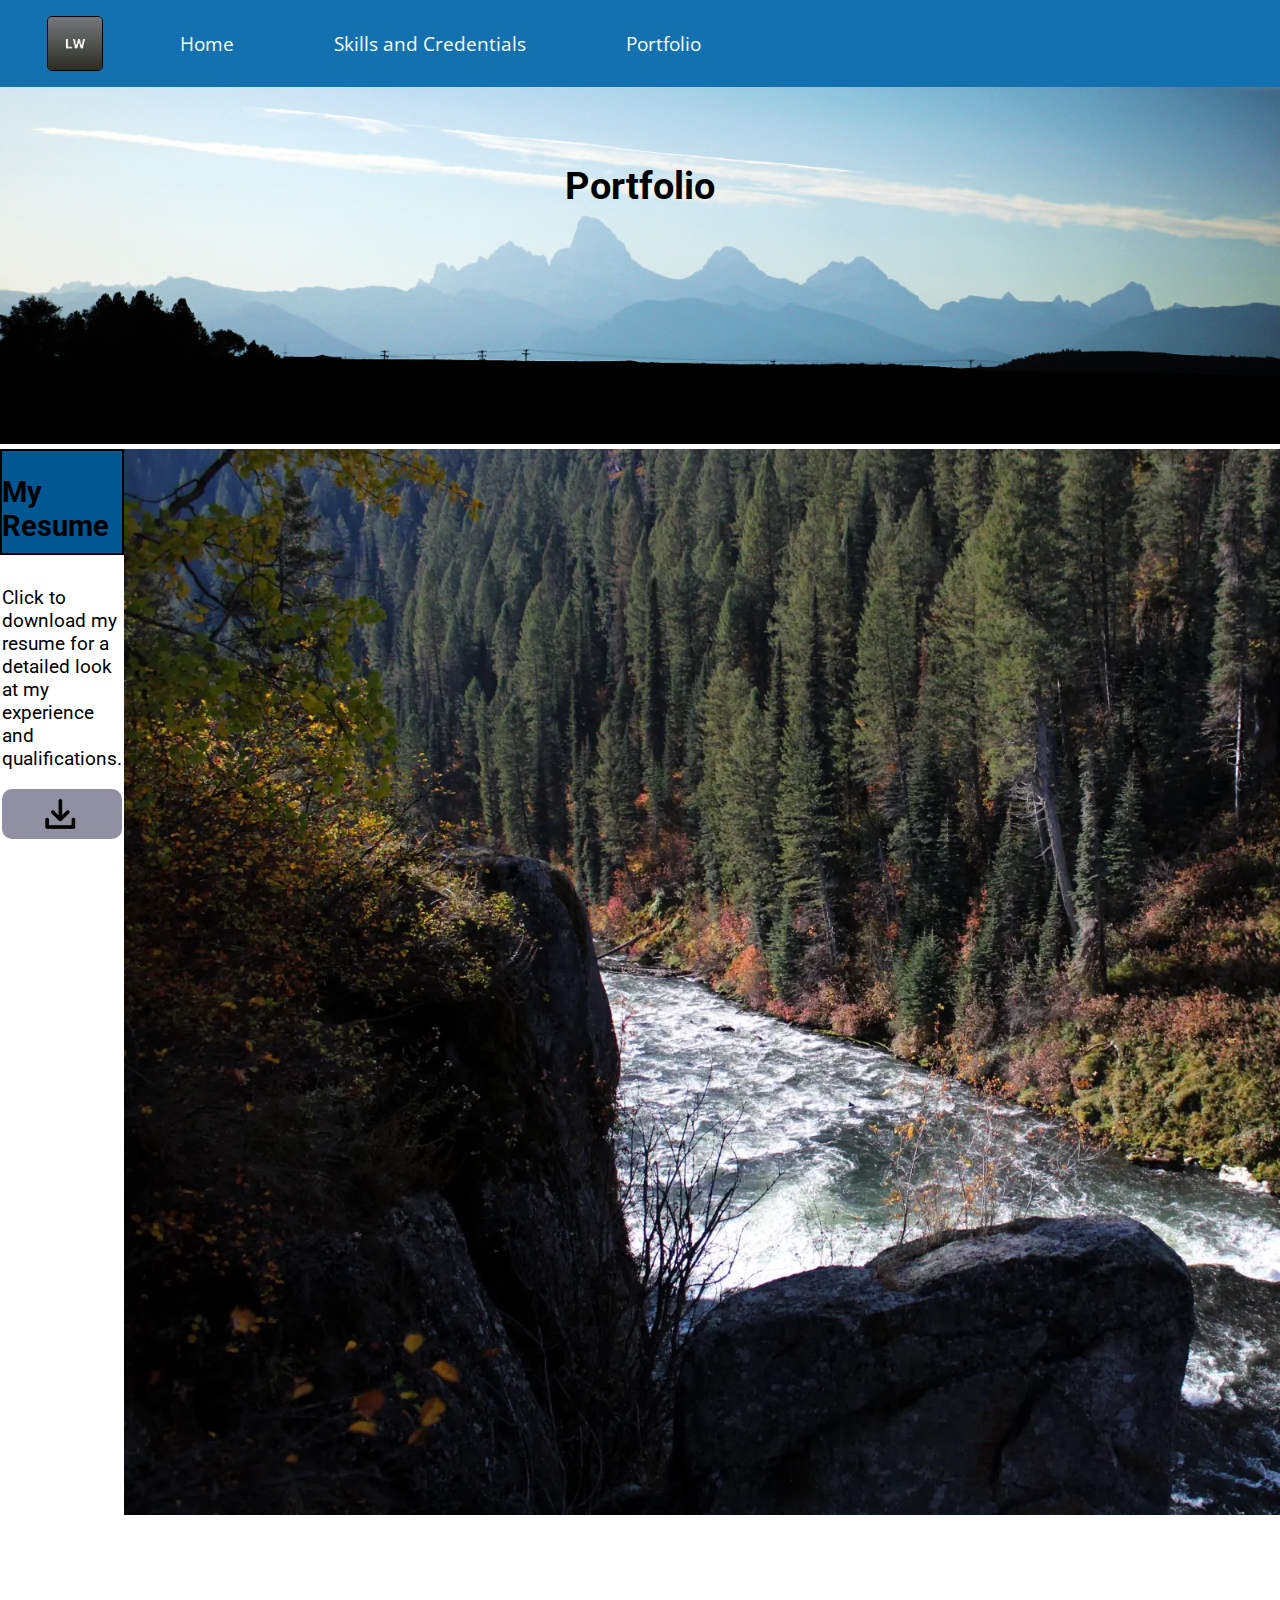
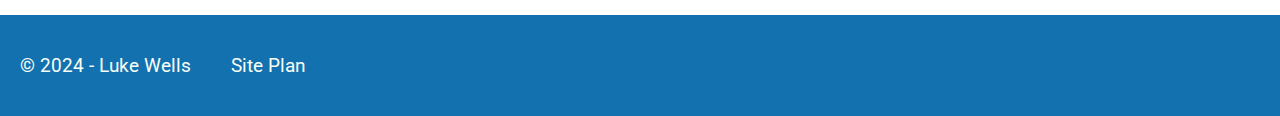
==== commit 95994669: "Partially finished CSS for portfolio" ====
--- a/portfolio.html
+++ b/portfolio.html
@@ -38,7 +38,7 @@
                 <div id="stripe"></div>
                 <div id="carousel-container">
                     <h2>My Projects</h2>
-                    <!-- https://kenwheeler.github.io/slick/ -->
+                    <!-- https://kenwheeler.github.io/slick/ would be cool to use at some point-->
                     <div id="slick-carousel-box">
                         <div class="project-card">
                             <a href="https://github.com/LukeWellsey/Java" target="_blank">Weather App</a>
--- a/styles/style.css
+++ b/styles/style.css
@@ -119,7 +119,6 @@
     grid-row: 1/4;
     box-sizing: border-box;
 }
-
 #forest-img {
     max-width: 1600px;
     width: 100%;
@@ -197,10 +196,63 @@
 #teton-img, #mesa-falls-img {
 max-width: 1600px;
 }
+#portfolio-hero {
+    position: relative;
+}
+#portfolio-hero h1 {
+    position: absolute;
+    top: 20%;
+    left: 50%;
+    transform: translate(-50%, -50%);
+}
 #teton-img {
     width: 100%;
 }
-
+#portfolio-grid-box {
+    display: grid;
+    grid-template-columns: repeat(6, 1fr);
+    grid-template-rows: repeat(10, 10%);
+    box-sizing: border-box;
+}
+#portfolio-msg {
+    background-color: #8F91A2;
+    padding: 1.2em;
+    grid-column: 3/4;
+    grid-row: 1/2;
+}
+#resume {
+    border: solid black 2px;
+    background-color: #005791;
+    display: grid;
+}
+.download-button {
+    display: block;
+    background-color: #8F91A2;
+    z-index: 2;
+    border-radius: 10px;
+}
+.download-button img {
+    height: 50px;
+    width: auto;
+    display: block;
+    margin: 0 auto;
+    transition: transform 0.3s ease;
+}
+.download-button:hover {
+    transform: scale(1.05);
+}
+.download-button:active {
+    transform: scale(0.95);
+}
+#mesa-falls-img {
+
+}
+#stripe {
+
+}
+#carousel-container {
+
+}
 footer {
     display: flex;
     justify-content: left;
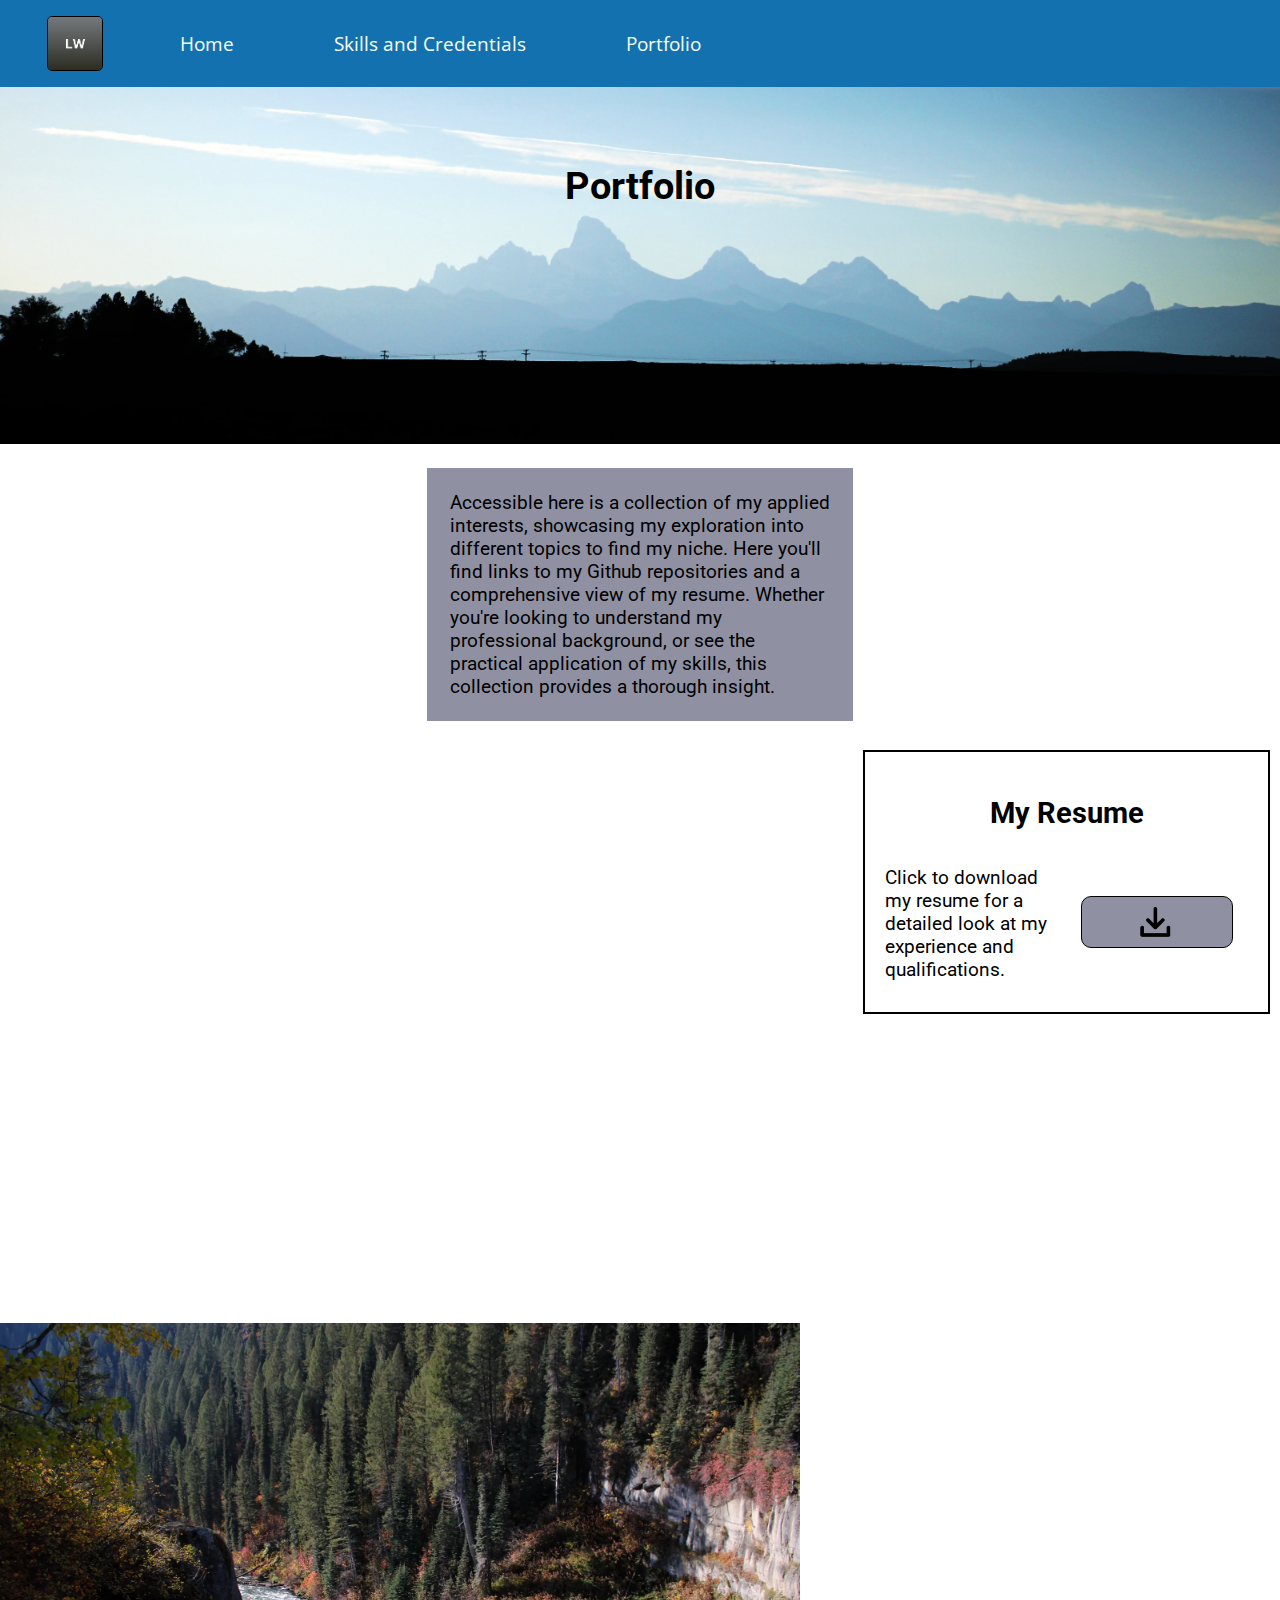
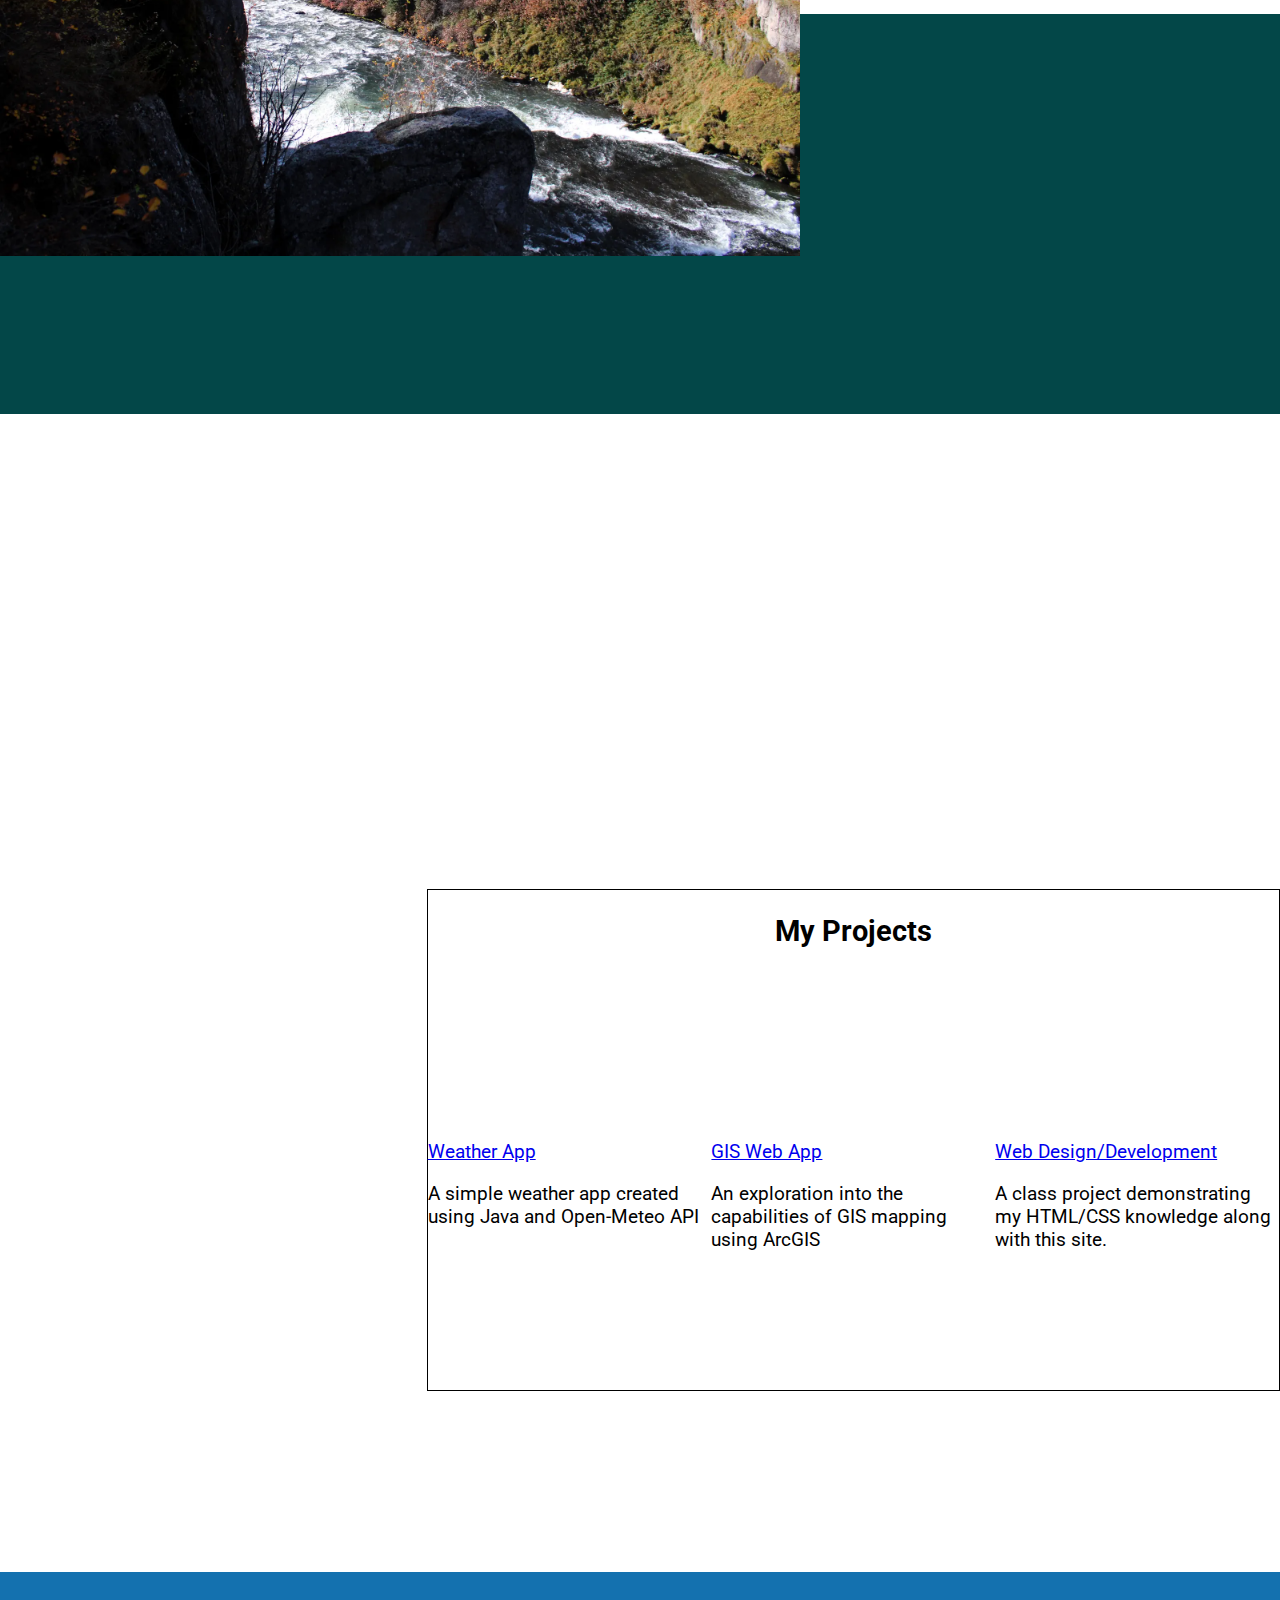
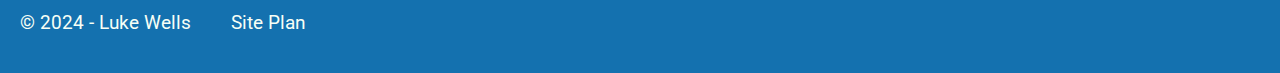
==== commit be6d6ff9: "Grid layout partly completed" ====
--- a/portfolio.html
+++ b/portfolio.html
@@ -40,15 +40,15 @@
                     <h2>My Projects</h2>
                     <!-- https://kenwheeler.github.io/slick/ would be cool to use at some point-->
                     <div id="slick-carousel-box">
-                        <div class="project-card">
+                        <div class="project-card" id="card-one">
                             <a href="https://github.com/LukeWellsey/Java" target="_blank">Weather App</a>
                             <p>A simple weather app created using Java and Open-Meteo API</p>
                         </div>
-                        <div class="project-card">
+                        <div class="project-card" id="card-two">
                             <a href="https://github.com/LukeWellsey/GIS" target="_blank">GIS Web App</a>
                             <p>An exploration into the capabilities of GIS mapping using ArcGIS</p>
                         </div>
-                        <div class="project-card">
+                        <div class="project-card" id="card-three">
                             <a href="https://lukewellsey.github.io/wdd130/wwr/index.html" target="_blank">Web Design/Development</a>
                             <p>A class project demonstrating my HTML/CSS knowledge along with this site.</p>
                         </div>
--- a/styles/style.css
+++ b/styles/style.css
@@ -193,9 +193,6 @@
 }
 
 /* Subpage - Portfolio */
-#teton-img, #mesa-falls-img {
-max-width: 1600px;
-}
 #portfolio-hero {
     position: relative;
 }
@@ -207,51 +204,103 @@
 }
 #teton-img {
     width: 100%;
+    max-width: 1600px;
 }
 #portfolio-grid-box {
     display: grid;
     grid-template-columns: repeat(6, 1fr);
-    grid-template-rows: repeat(10, 10%);
+    grid-template-rows: repeat(9, 1fr);
     box-sizing: border-box;
 }
 #portfolio-msg {
     background-color: #8F91A2;
     padding: 1.2em;
-    grid-column: 3/4;
+    grid-column: 3/5;
     grid-row: 1/2;
 }
 #resume {
     border: solid black 2px;
-    background-color: #005791;
-    display: grid;
+    grid-row: 2/3;
+    grid-column: 5/7;
+    display: grid;
+    grid-template-columns: 1fr 1fr;
+    grid-template-rows: 75px 150px;
+    min-width: 350px;
+    max-height: 220px;
+    padding: 20px;
+    margin: 10px;
+}
+#resume h2 {
+    grid-column: 1/3;
+    text-align: center;
+}
+#resume-msg {
+    grid-column: 1/2;
 }
 .download-button {
-    display: block;
+    grid-column: 2/3;
+    justify-self: center;
+    align-self: center;
     background-color: #8F91A2;
-    z-index: 2;
     border-radius: 10px;
+    width: 150px;
+    border: solid black 1px;
+    transition: transform 0.3s ease;
+
 }
 .download-button img {
     height: 50px;
     width: auto;
     display: block;
     margin: 0 auto;
-    transition: transform 0.3s ease;
 }
 .download-button:hover {
-    transform: scale(1.05);
+    transform: scale(1.03);
 }
 .download-button:active {
     transform: scale(0.95);
 }
 #mesa-falls-img {
+    max-width: 800px;
+    grid-column: 1/3;
+    grid-row: 4/6;
 
 }
 #stripe {
-
+    height: 400px;
+    background: #034748;
+    grid-row: 5/8;
+    grid-column: 1/7;
+    z-index: -1;
 }
 #carousel-container {
-
+    grid-column: 3/7;
+    grid-row: 8/10;
+    border: solid black 1px;
+    display: grid;
+    grid-template-rows: repeat(2, 1fr);
+    max-height: 500px;
+}
+#carousel-container h2 {
+    grid-column: 1/4;
+    grid-row: 1/2;
+    text-align: center;
+}
+#slick-carousel-box {
+    display: grid;
+    grid-template-columns: repeat(3, 1fr);
+}
+.project-card {
+
+}
+#card-one {
+    grid-column: 1/2;
+}
+#card-two {
+    grid-column: 2/3;
+}
+#card-three {
+    grid-column: 3/4;
 }
 footer {
     display: flex;
